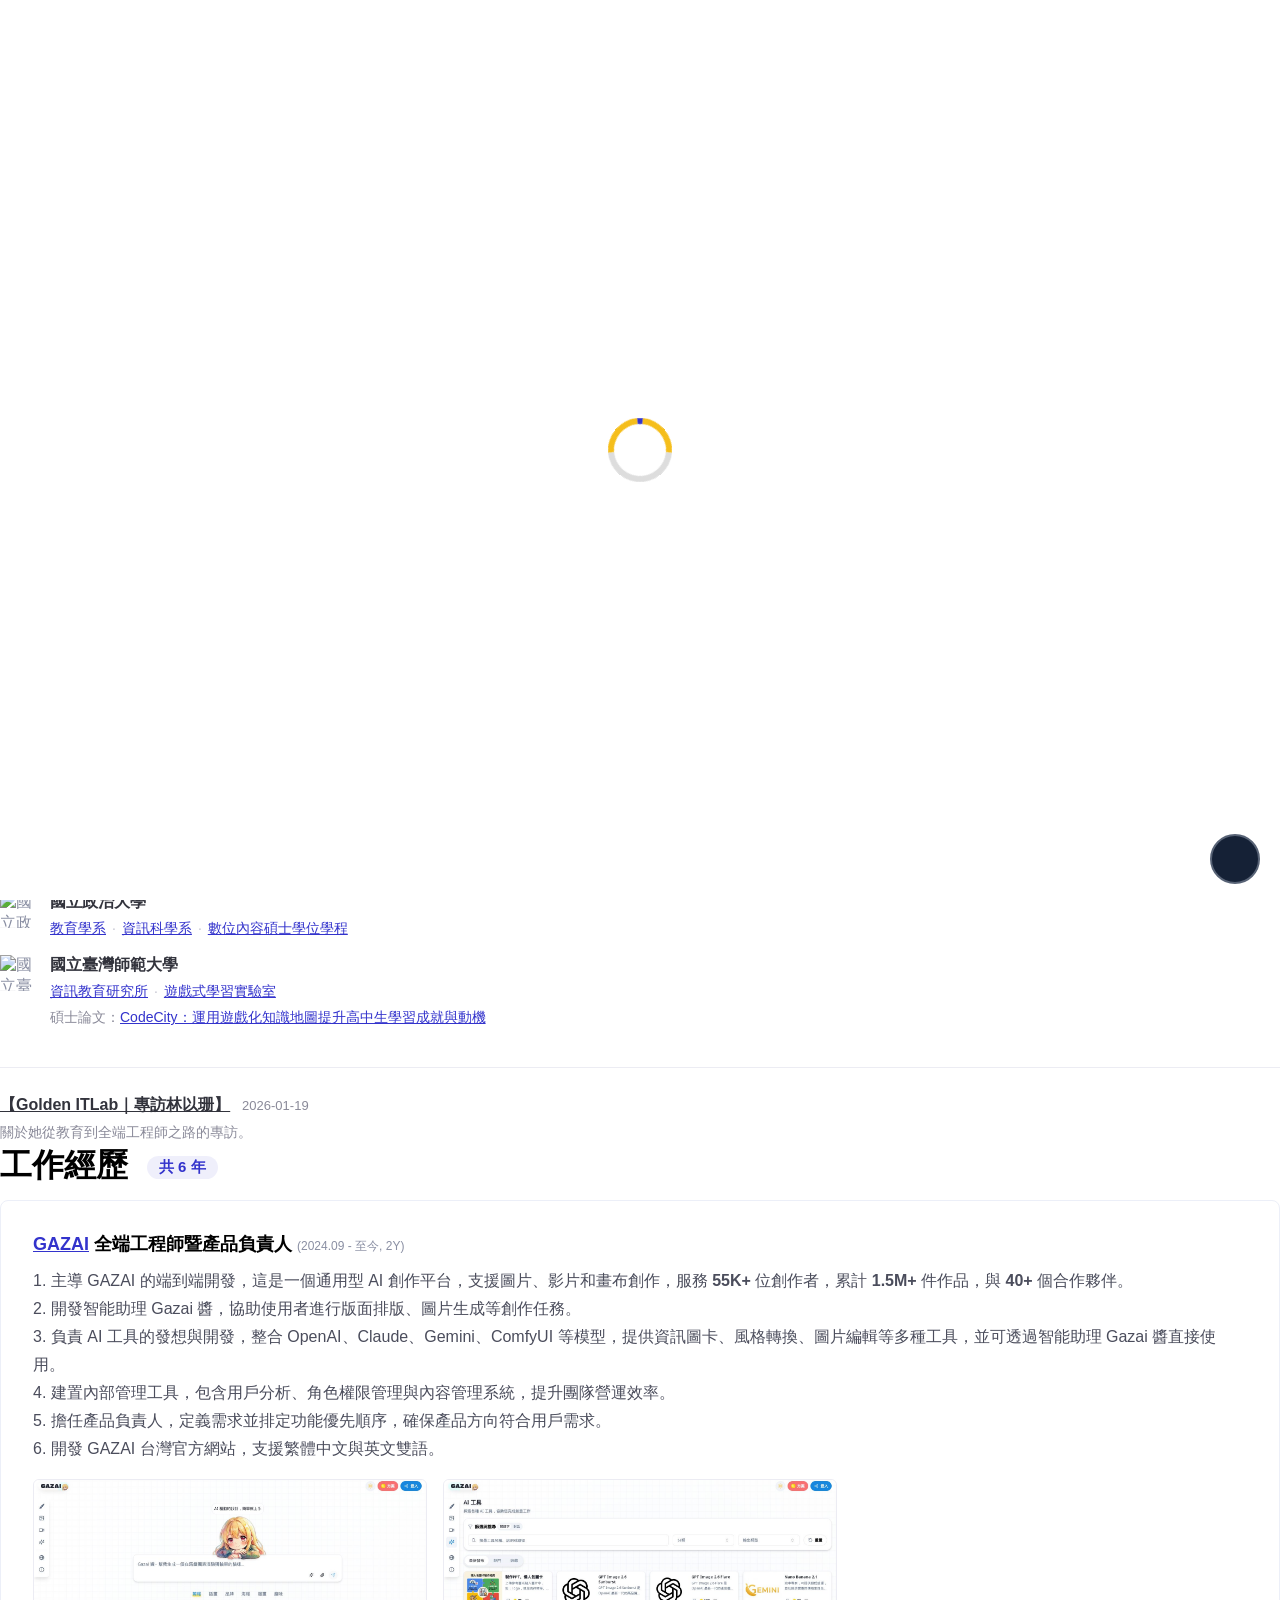
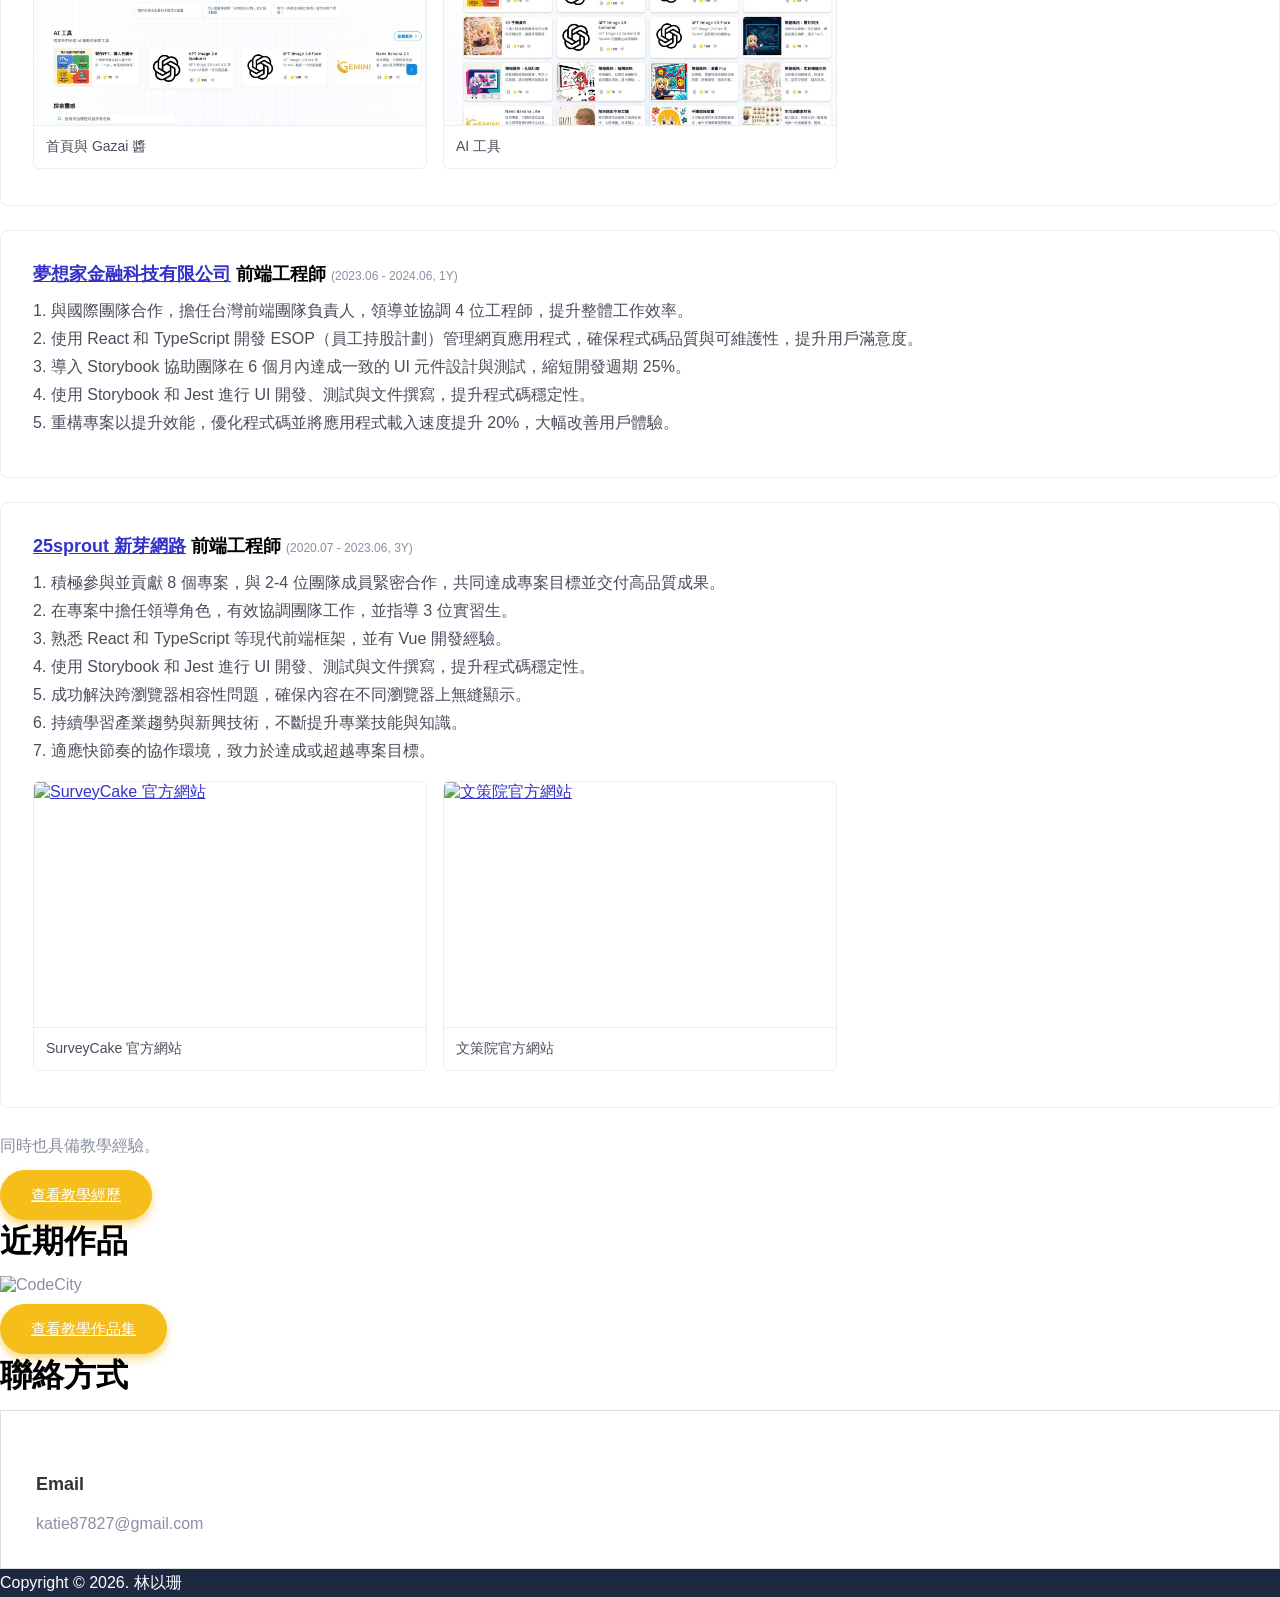
==== public/zh-TW/index.html @ 86b5aae1 "Round tenure to whole years and show total years next to Experience title Co-authored-by: katie5413 " ====
<!doctype html>
<html lang="zh-TW">

<head>
    <!--====== Required meta tags ======-->
    <meta charset="utf-8">
    <meta http-equiv="x-ua-compatible" content="ie=edge">
    <meta name="description" content="林以珊 (Katie) - GAZAI 全端工程師暨產品負責人。專精 React、TypeScript、UI/UX 設計。擁有教育背景，熱衷於開發創新的網頁應用程式與 AI 產品。">
    <meta name="viewport" content="width=device-width, initial-scale=1, shrink-to-fit=no">
    
    <!--====== Open Graph tags ======-->
    <meta property="og:title" content="林以珊 (Katie) - 全端工程師暨產品負責人">
    <meta property="og:description" content="GAZAI 全端工程師暨產品負責人。專精 React、TypeScript、UI/UX 設計，擁有教育背景。">
    <meta property="og:type" content="website">
    <meta property="og:url" content="https://katie5413.github.io/resume/public/zh-TW/index.html">
    
    <!-- Global site tag (gtag.js) - Google Analytics -->
    <script async src="https://www.googletagmanager.com/gtag/js?id=G-RQ35V8CF7W"></script>
    <script>
        window.dataLayer = window.dataLayer || [];
        function gtag(){dataLayer.push(arguments);}
        gtag('js', new Date());
        gtag('config', 'G-RQ35V8CF7W');
    </script>
    <meta name="google-site-verification" content="fb4DVTE33x3BLNY5GfaSGaCsjZuCq7lzW2gMs4B7l6s" />
    
    <!--====== Title ======-->
    <title>林以珊 - 全端工程師</title>

    <!--====== Favicon Icon ======-->
    <link rel="shortcut icon" href="../assets/images/favicon.svg" type="image/png">

    <!--====== CSS ======-->
    <link rel="stylesheet" href="../assets/css/bootstrap.min.css">
    <link rel="stylesheet" href="../assets/css/LineIcons.css">
    <link rel="stylesheet" href="../assets/css/magnific-popup.css">
    <link rel="stylesheet" href="../assets/css/default.css">
    <link rel="stylesheet" href="../assets/css/style.css">
</head>

<body>
    <!--====== PRELOADER ======-->
    <div class="preloader">
        <div class="loader_34">
            <div class="ytp-spinner">
                <div class="ytp-spinner-container">
                    <div class="ytp-spinner-rotator">
                        <div class="ytp-spinner-left">
                            <div class="ytp-spinner-circle"></div>
                        </div>
                        <div class="ytp-spinner-right">
                            <div class="ytp-spinner-circle"></div>
                        </div>
                    </div>
                </div>
            </div>
        </div>
    </div>

    <!--====== HEADER ======-->
    <header id="home" class="header-area">
        <div class="navigation fixed-top d-block">
            <div class="container">
                <div class="row">
                    <div class="col-lg-12">
                        <nav class="navbar navbar-expand-lg">
                            <a class="navbar-brand" href="index.html">
                                <img class="navbar-brand" src="../assets/images/logo.png" alt="Logo">
                            </a>
                            <button class="navbar-toggler" type="button" data-toggle="collapse" data-target="#navbarSupportedContent" aria-controls="navbarSupportedContent" aria-expanded="false" aria-label="切換導覽">
                                <span class="toggler-icon"></span>
                                <span class="toggler-icon"></span>
                                <span class="toggler-icon"></span>
                            </button>

                            <div class="collapse navbar-collapse" id="navbarSupportedContent">
                                <ul class="navbar-nav ml-auto">
                                    <li class="nav-item active">
                                        <a class="page-scroll" href="#home">首頁</a>
                                    </li>
                                    <li class="nav-item">
                                        <a class="page-scroll" href="#about">關於我</a>
                                    </li>
                                    <li class="nav-item">
                                        <a class="page-scroll" href="#experience">經歷</a>
                                    </li>
                                    <li class="nav-item">
                                        <a class="page-scroll" href="#work">作品集</a>
                                    </li>
                                    <li class="nav-item">
                                        <a href="teaching.html">教學</a>
                                    </li>
                                    <li class="nav-item">
                                        <a class="page-scroll" href="#contact">聯絡方式</a>
                                    </li>
                                    <li class="nav-item lang-switcher">
                                        <a class="lang-switch" href="../index.html" data-lang="en" title="Switch to English" aria-label="語言：中文。Switch to English"><i class="lni-world"></i>中文</a>
                                    </li>
                                </ul>
                            </div>
                        </nav>
                    </div>
                </div>
            </div>
        </div>

        <div id="parallax" class="header-content d-flex align-items-center animate-left">
            <div class="header-shape shape-one layer" data-depth="0.10">
                <img src="../assets/images/banner/shape/shape-1.png" alt="Shape">
            </div>
            <div class="header-shape shape-tow layer" data-depth="0.30">
                <img src="../assets/images/banner/shape/shape-2.png" alt="Shape">
            </div>
            <div class="header-shape shape-three layer" data-depth="0.40">
                <img src="../assets/images/banner/shape/shape-3.png" alt="Shape">
            </div>
            <div class="header-shape shape-fore layer" data-depth="0.60">
                <img src="../assets/images/banner/shape/shape-2.png" alt="Shape">
            </div>
            <div class="header-shape shape-five layer" data-depth="0.20">
                <img src="../assets/images/banner/shape/shape-1.png" alt="Shape">
            </div>
            <div class="header-shape shape-six layer" data-depth="0.15">
                <img src="../assets/images/banner/shape/shape-4.png" alt="Shape">
            </div>
            <div class="header-shape shape-seven layer" data-depth="0.50">
                <img src="../assets/images/banner/shape/shape-5.png" alt="Shape">
            </div>
            <div class="header-shape shape-eight layer" data-depth="0.40">
                <img src="../assets/images/banner/shape/shape-3.png" alt="Shape">
            </div>
            <div class="header-shape shape-nine layer" data-depth="0.20">
                <img src="../assets/images/banner/shape/shape-6.png" alt="Shape">
            </div>
            <div class="header-shape shape-ten layer" data-depth="0.30">
                <img src="../assets/images/banner/shape/shape-3.png" alt="Shape">
            </div>
            
            <div class="container">
                <div class="row align-items-center mt-80 mb-100">
                    <br>
                    <div class="col-lg-6 col-sm-12">
                        <div class="header-image circle">
                            <img class="circle" src="../assets/images/banner/13.jpg" alt="katie">
                        </div>
                    </div>
                    <div class="header-introduce col-xl-5 col-lg-6">
                        <div>
                            <h4 class="sub-title header-content-right">嗨，我是</h4>
                            <h1 class="title header-content-right">林以珊</h1>
                            <p class="header-content-right">熱愛 UI/UX 的全端工程師暨產品負責人！</p>
                            <br>
                            <ul class="clearfix header-contact">
                                <li>
                                    <div class="single-info d-flex align-items-center">
                                        <div class="info-icon">
                                            <i class="lni-envelope"></i>
                                        </div>
                                        <div class="info-text">
                                            <p><span>Email：</span> katie87827@gmail.com</p>
                                        </div>
                                    </div>
                                </li>
                                <li>
                                    <div class="single-info d-flex align-items-center">
                                        <div class="info-icon">
                                            <i class="lni-github"></i>
                                        </div>
                                        <div class="info-text">
                                            <p><span>Github：</span> <a target="_blank" href="https://github.com/katie5413">katie5413</a></p>
                                        </div>
                                    </div>
                                </li>
                            </ul>
                            <br>
                            <div class="header-btn">
                                <a class="page-scroll main-btn" href="#work">查看作品</a>
                                <a target="_blank" class="second-btn" href="../assets/resume.pdf">下載履歷</a>
                            </div>
                        </div>
                    </div>
                </div>
            </div>
        </div>
    </header>

    <!--====== ABOUT ======-->
    <section id="about" class="about-area pt-80 pb-60">
        <div class="container">
            <div class="row justify-content-center">
                <div class="col-lg-12">
                    <div class="section-title text-center mb-10">
                        <h2 class="title">關於我</h2>
                        <p>一位充滿熱情、自我驅動的全端工程師，自 2020 年起專注於 React、TypeScript 與現代網頁技術。熱衷於從零開始打造新應用程式與功能，包括 AI 驅動的產品。擁有教育、設計與資訊科學的背景，我是一個終身學習者，樂於幫助他人學習新技能，並能與來自不同背景的人有效合作。</p>
                    </div>
                </div>
            </div>
        </div>
        
        <div class="container">
            <div class="about-block education">
                <div class="row">
                    <div class="col-md-6">
                        <div class="education-item">
                            <img class="education-logo" src="../assets/images/NCCU.png" alt="國立政治大學">
                            <div>
                                <h5 class="education-school">國立政治大學</h5>
                                <p class="education-detail"><a target="_blank" href="https://edu.nccu.edu.tw/?locale=zh_tw">教育學系</a><span class="education-sep">·</span><a target="_blank" href="https://www.cs.nccu.edu.tw/web/index/index.jsp">資訊科學系</a><span class="education-sep">·</span><a target="_blank" href="http://dct.nccu.edu.tw/">數位內容碩士學位學程</a></p>
                            </div>
                        </div>
                    </div>
                    <div class="col-md-6">
                        <div class="education-item">
                            <img class="education-logo" src="../assets/images/NTNU.png" alt="國立臺灣師範大學">
                            <div>
                                <h5 class="education-school">國立臺灣師範大學</h5>
                                <p class="education-detail"><a target="_blank" href="https://www.ice.ntnu.edu.tw/">資訊教育研究所</a><span class="education-sep">·</span><a target="_blank" href="https://zhchenacademic.wixsite.com/gbllab">遊戲式學習實驗室</a></p>
                                <p class="education-thesis">碩士論文：<a target="_blank" href="http://doi.org/10.6345/NTNU202301324">CodeCity：運用遊戲化知識地圖提升高中生學習成就與動機</a></p>
                            </div>
                        </div>
                    </div>
                </div>
            </div>
            <div class="about-block">
                <div class="featured-entry">
                    <a class="featured-link" href="https://itlab.nccu.edu.tw/PageDoc/Detail?fid=11503&id=38500" target="_blank" rel="noopener">【Golden ITLab｜專訪林以珊】</a>
                    <span class="featured-date">2026-01-19</span>
                    <p class="featured-description">關於她從教育到全端工程師之路的專訪。</p>
                </div>
            </div>
        </div>
    </section>

    <!--====== EXPERIENCE ======-->
    <section id="experience" class="experiene-area gray-bg pt-70 pb-100">
        <div class="container">
            <div class="row justify-content-center">
                <div class="col-lg-12">
                    <div class="section-title text-left pb-30">
                        <h2 class="title">工作經歷 <span class="experience-total">共 <span class="experience-total-years">6</span> 年</span></h2>
                    </div>
                </div>
            </div>
            
            <div class="row">
                <div class="col-lg-12">
                    <div class="single-experience job-card">
                        <ul>
                            <li>
                                <b class="job-title black">
                                    <a href="https://gazai.tw" target="_blank" rel="noopener">GAZAI</a> 全端工程師暨產品負責人 <span class="job-period">(2024.09 - 至今, <span class="job-duration" data-start="2024.09">2Y</span>)</span>
                                </b>
                                <ul class="job-detail">
                                    <li>1. 主導 GAZAI 的端到端開發，這是一個通用型 AI 創作平台，支援圖片、影片和畫布創作，服務 <span class="gazai-stat-creators">55K+</span> 位創作者，累計 <span class="gazai-stat-works">1.5M+</span> 件作品，與 <span class="gazai-stat-partners">40+</span> 個合作夥伴。</li>
                                    <li>2. 開發智能助理 Gazai 醬，協助使用者進行版面排版、圖片生成等創作任務。</li>
                                    <li>3. 負責 AI 工具的發想與開發，整合 OpenAI、Claude、Gemini、ComfyUI 等模型，提供資訊圖卡、風格轉換、圖片編輯等多種工具，並可透過智能助理 Gazai 醬直接使用。</li>
                                    <li>4. 建置內部管理工具，包含用戶分析、角色權限管理與內容管理系統，提升團隊營運效率。</li>
                                    <li>5. 擔任產品負責人，定義需求並排定功能優先順序，確保產品方向符合用戶需求。</li>
                                    <li>6. 開發 GAZAI 台灣官方網站，支援繁體中文與英文雙語。</li>
                                </ul>
                                <div class="job-gallery">
                                    <div class="job-shot">
                                        <a class="job-shot-image" href="../assets/images/work/gazai-home-zh.jpg" title="首頁與 Gazai 醬"><img src="../assets/images/work/gazai-home-zh.jpg" alt="首頁與 Gazai 醬" loading="lazy"></a>
                                        <div class="job-shot-caption">
                                            <span>首頁與 Gazai 醬</span>
                                            <a class="job-shot-link" href="https://gazai.ai/zh-TW" target="_blank" rel="noopener" title="前往網站" aria-label="前往網站：首頁與 Gazai 醬"><i class="lni-arrow-top-right"></i></a>
                                        </div>
                                    </div>
                                    <div class="job-shot">
                                        <a class="job-shot-image" href="../assets/images/work/gazai-ai-tools-zh.jpg" title="AI 工具"><img src="../assets/images/work/gazai-ai-tools-zh.jpg" alt="AI 工具" loading="lazy"></a>
                                        <div class="job-shot-caption">
                                            <span>AI 工具</span>
                                            <a class="job-shot-link" href="https://gazai.ai/zh-TW/ai-tools" target="_blank" rel="noopener" title="前往網站" aria-label="前往網站：AI 工具"><i class="lni-arrow-top-right"></i></a>
                                        </div>
                                    </div>
                                </div>
                            </li>
                        </ul>
                    </div>
                </div>
                <div class="col-lg-12">
                    <div class="single-experience job-card">
                        <ul>
                            <li>
                                <b class="job-title black">
                                    <a href="http://www.dreamerfintech.com/" target="_blank">夢想家金融科技有限公司</a> 前端工程師 <span class="job-period">(2023.06 - 2024.06, <span class="job-duration" data-start="2023.06" data-end="2024.06">1Y</span>)</span>
                                </b>
                                <ul class="job-detail">
                                    <li>1. 與國際團隊合作，擔任台灣前端團隊負責人，領導並協調 4 位工程師，提升整體工作效率。</li>
                                    <li>2. 使用 React 和 TypeScript 開發 ESOP（員工持股計劃）管理網頁應用程式，確保程式碼品質與可維護性，提升用戶滿意度。</li>
                                    <li>3. 導入 Storybook 協助團隊在 6 個月內達成一致的 UI 元件設計與測試，縮短開發週期 25%。</li>
                                    <li>4. 使用 Storybook 和 Jest 進行 UI 開發、測試與文件撰寫，提升程式碼穩定性。</li>
                                    <li>5. 重構專案以提升效能，優化程式碼並將應用程式載入速度提升 20%，大幅改善用戶體驗。</li>
                                </ul>
                            </li>
                        </ul>
                    </div>
                </div>
                <div class="col-lg-12">
                    <div class="single-experience job-card">
                        <ul>
                            <li>
                                <b class="job-title black">
                                    <a href="https://www.25sprout.com/" target="_blank">25sprout 新芽網路</a> 前端工程師 <span class="job-period">(2020.07 - 2023.06, <span class="job-duration" data-start="2020.07" data-end="2023.06">3Y</span>)</span>
                                </b>
                                <ul class="job-detail">
                                    <li>1. 積極參與並貢獻 8 個專案，與 2-4 位團隊成員緊密合作，共同達成專案目標並交付高品質成果。</li>
                                    <li>2. 在專案中擔任領導角色，有效協調團隊工作，並指導 3 位實習生。</li>
                                    <li>3. 熟悉 React 和 TypeScript 等現代前端框架，並有 Vue 開發經驗。</li>
                                    <li>4. 使用 Storybook 和 Jest 進行 UI 開發、測試與文件撰寫，提升程式碼穩定性。</li>
                                    <li>5. 成功解決跨瀏覽器相容性問題，確保內容在不同瀏覽器上無縫顯示。</li>
                                    <li>6. 持續學習產業趨勢與新興技術，不斷提升專業技能與知識。</li>
                                    <li>7. 適應快節奏的協作環境，致力於達成或超越專案目標。</li>
                                </ul>
                                <div class="job-gallery">
                                    <div class="job-shot">
                                        <a class="job-shot-image" href="../assets/images/work/surveycake_website.png" title="SurveyCake 官方網站"><img src="../assets/images/work/surveycake_website.png" alt="SurveyCake 官方網站" loading="lazy"></a>
                                        <div class="job-shot-caption">
                                            <span>SurveyCake 官方網站</span>
                                            <a class="job-shot-link" href="https://www.surveycake.com/" target="_blank" rel="noopener" title="前往網站" aria-label="前往網站：SurveyCake 官方網站"><i class="lni-arrow-top-right"></i></a>
                                        </div>
                                    </div>
                                    <div class="job-shot">
                                        <a class="job-shot-image" href="../assets/images/work/gacc.png" title="文策院官方網站"><img src="../assets/images/work/gacc.png" alt="文策院官方網站" loading="lazy"></a>
                                        <div class="job-shot-caption">
                                            <span>文策院官方網站</span>
                                            <a class="job-shot-link" href="https://www.gacc.org.tw/" target="_blank" rel="noopener" title="前往網站" aria-label="前往網站：文策院官方網站"><i class="lni-arrow-top-right"></i></a>
                                        </div>
                                    </div>
                                </div>
                            </li>
                        </ul>
                    </div>
                </div>
            </div>
            
            <div class="row justify-content-center mt-30">
                <div class="col-lg-12 text-center">
                    <p class="mb-20">同時也具備教學經驗。</p>
                    <a href="teaching.html" class="third-btn">查看教學經歷</a>
                </div>
            </div>
        </div>
    </section>

    <!--====== WORK ======-->
    <section id="work" class="work-area pt-70 pb-100">
        <div class="container">
            <div class="row">
                <div class="col-lg-8">
                    <div class="section-title">
                        <h2 class="title">近期作品</h2>
                    </div>
                </div>
            </div>

            <div class="row">
                <div class="col-lg-6 col-md-6 col-sm-6 web-work">
                    <div id="codecity" class="single-work text-center mb-10">
                        <div class="work-image">
                            <img src="../assets/images/work/codecity.png" alt="CodeCity">
                        </div>
                        <div class="work-overlay w">
                            <div class="work-content">
                                <h3 class="work-title">CodeCity</h3>
                                <ul>
                                    <p>為高中生設計的學習管理系統，學習 AI 與資訊安全。</p>
                                    <li>
                                        <a class="image-popup" href="../assets/images/work/codecity.png">
                                            <i class="lni-zoom-in"></i>
                                        </a>
                                    </li>
                                    <li>
                                        <a target="_blank" href="https://github.com/katie5413/codeCity2.0">
                                            <i class="lni-link"></i>
                                        </a>
                                    </li>
                                </ul>
                            </div>
                        </div>
                    </div>
                </div>
                
            </div>
            
            <div class="row justify-content-center mt-30">
                <div class="col-lg-12 text-center">
                    <a href="teaching.html#work" class="third-btn">查看教學作品集</a>
                </div>
            </div>
        </div>
    </section>

    <!--====== CONTACT ======-->
    <section id="contact" class="contact-area gray-bg pt-90 pb-90">
        <div class="container">
            <div class="row justify-content-center">
                <div class="col-lg-8">
                    <div class="section-title text-center pb-25">
                        <h2 class="title">聯絡方式</h2>
                    </div>
                </div>
            </div>
            <div class="row justify-content-center">
                <div class="col-lg-6 col-md-8 col-sm-10">
                    <div class="contact-box text-center mt-30">
                        <div class="contact-icon">
                            <i class="lni-envelope"></i>
                        </div>
                        <div class="contact-content">
                            <h6 class="contact-title">Email</h6>
                            <p>katie87827@gmail.com</p>
                        </div>
                    </div>
                </div>
            </div>
        </div>
    </section>

    <!--====== FOOTER ======-->
    <footer id="footer" class="footer-area">
        <div class="footer-copyright pt-10 pb-20">
            <div class="container">
                <div class="row">
                    <div class="col-lg-12">
                        <div class="copyright-text text-center pt-20">
                            <p>Copyright © <span id="copyright"></span>. 林以珊</p>
                        </div>
                        <script>document.getElementById('copyright').textContent = new Date().getFullYear();</script>
                    </div>
                </div>
            </div>
        </div>
    </footer>

    <a href="#" class="back-to-top">
        <i class="lni-chevron-up"></i>
    </a>

    <!--====== Scripts ======-->
    <script src="../assets/js/vendor/modernizr-3.6.0.min.js"></script>
    <script src="../assets/js/vendor/jquery-1.12.4.min.js"></script>
    <script src="../assets/js/bootstrap.min.js"></script>
    <script src="../assets/js/popper.min.js"></script>
    <script src="../assets/js/jquery.magnific-popup.min.js"></script>
    <script src="../assets/js/parallax.min.js"></script>
    <script src="../assets/js/waypoints.min.js"></script>
    <script src="../assets/js/jquery.counterup.min.js"></script>
    <script src="../assets/js/jquery.appear.min.js"></script>
    <script src="../assets/js/scrolling-nav.js"></script>
    <script src="../assets/js/jquery.easing.min.js"></script>
    <script src="../assets/js/main.js"></script>
    <script src="../assets/js/gazai-stats.js"></script>
    <script src="../assets/js/i18n.js"></script>
</body>

</html>
---- public/assets/css/style.css ----
/*-----------------------------------------------------------------------------------
    CSS INDEX
    ===================

    1.COMMON
	  2.HEADER
    3.ABOUT
    4.EXPERIENCES
    5.CALL TO ACTION
    6.WORK
    7.HASHTAG
    8.CONTACT
    9.FOOTER
    10.PAGE BANNER
-----------------------------------------------------------------------------------*/

/*===========================
    1. COMMON css 
===========================*/

@import url("http://fonts.googleapis.com/earlyaccess/cwtexhei.css");
body {
    font-family: "cwTeXYen", sans-serif;
    font-weight: normal;
    font-style: normal;
    color: #8a8fa3;
}

* {
    margin: 0;
    padding: 0;
    -webkit-box-sizing: border-box;
    -moz-box-sizing: border-box;
    box-sizing: border-box;
}

img {
    max-width: 100%;
}

a {
    color: #3333cc;
}

a:focus,
input:focus,
textarea:focus,
button:focus {
    text-decoration: none;
    outline: none;
}

a:focus,
a:hover {
    text-decoration: none;
}

i,
span,
a {
    display: inline-block;
}

h1,
h2,
h3,
h4,
h5,
h6 {
    font-family: "Poppins", sans-serif;
    font-weight: 600;
    color: #32333c;
    margin: 0px;
}

h1 {
    font-size: 60px;
}

h2 {
    font-size: 36px;
}

h3 {
    font-size: 28px;
}

h4 {
    font-size: 22px;
}

h5 {
    font-size: 18px;
}

h6 {
    font-size: 16px;
}

ul,
ol {
    margin: 0px;
    padding: 0px;
    list-style-type: none;
}

p {
    font-size: 16px;
    font-weight: 400;
    line-height: 28px;
    color: #8a8fa3;
    margin: 0px;
}

.w {
    color: #3333cc;
}

.black {
    color: #000;
}

.t {
    color: #f5be1b;
}

.d {
    color: #ea327d;
}

@media (max-width: 767px) {
    p {
        font-size: 15px;
    }
}

.bg_cover {
    background-position: center center;
    background-size: cover;
    background-repeat: no-repeat;
    width: 100%;
    height: 100%;
}

/*===== All Button Style =====*/

.main-btn {
    display: inline-block;
    font-weight: 500;
    text-align: center;
    white-space: nowrap;
    vertical-align: middle;
    -webkit-user-select: none;
    -moz-user-select: none;
    -ms-user-select: none;
    user-select: none;
    border: 1px solid #3333cc;
    padding: 0 30px;
    font-size: 15px;
    line-height: 48px;
    border-radius: 50px;
    color: #fff;
    cursor: pointer;
    z-index: 5;
    -webkit-transition: all 0.3s ease-out 0s;
    -moz-transition: all 0.3s ease-out 0s;
    -ms-transition: all 0.3s ease-out 0s;
    -o-transition: all 0.3s ease-out 0s;
    transition: all 0.3s ease-out 0s;
    -webkit-box-shadow: 0px 5px 8px 0px rgba(118, 78, 249, 0.55);
    -moz-box-shadow: 0px 5px 8px 0px rgba(118, 78, 249, 0.55);
    box-shadow: 0px 5px 8px 0px rgba(118, 78, 249, 0.55);
    background-color: #3333cc;
    text-transform: uppercase;
}

.main-btn:hover {
    background-color: #fff;
    color: #3333cc;
    border-color: #3333cc;
}

.main-btn.main-btn-2 {
    background-color: transparent;
    color: #fff;
    border-color: #fff;
    -webkit-box-shadow: none;
    -moz-box-shadow: none;
    box-shadow: none;
}

.main-btn.main-btn-2:hover {
    background-color: #3333cc;
    color: #fff;
    border-color: #3333cc;
}

.second-btn {
    font-weight: 500;
    text-align: center;
    white-space: nowrap;
    vertical-align: middle;
    -webkit-user-select: none;
    -moz-user-select: none;
    -ms-user-select: none;
    user-select: none;
    border: 1px solid #ea327d;
    padding: 0 30px;
    font-size: 15px;
    line-height: 48px;
    border-radius: 50px;
    color: #fff;
    cursor: pointer;
    z-index: 5;
    -webkit-transition: all 0.3s ease-out 0s;
    -moz-transition: all 0.3s ease-out 0s;
    -ms-transition: all 0.3s ease-out 0s;
    -o-transition: all 0.3s ease-out 0s;
    transition: all 0.3s ease-out 0s;
    -webkit-box-shadow: 0px 5px 8px 0px rgba(234, 50, 125, 0.55);
    -moz-box-shadow: 0px 5px 8px 0px rgba(234, 50, 125, 0.55);
    box-shadow: 0px 5px 8px 0px rgba(234, 50, 125, 0.55);
    background-color: #ea327d;
    text-transform: uppercase;
}

.second-btn:hover {
    background-color: #fff;
    color: #ea327d;
    border-color: #ea327d;
}

.third-btn {
    margin-top: 10px;
    margin-right: 10px;
    font-weight: 500;
    text-align: center;
    white-space: nowrap;
    vertical-align: middle;
    -webkit-user-select: none;
    -moz-user-select: none;
    -ms-user-select: none;
    user-select: none;
    border: 1px solid #f5be1b;
    padding: 0 30px;
    font-size: 15px;
    line-height: 48px;
    border-radius: 50px;
    color: #fff;
    cursor: pointer;
    z-index: 5;
    -webkit-transition: all 0.3s ease-out 0s;
    -moz-transition: all 0.3s ease-out 0s;
    -ms-transition: all 0.3s ease-out 0s;
    -o-transition: all 0.3s ease-out 0s;
    transition: all 0.3s ease-out 0s;
    -webkit-box-shadow: 0px 5px 8px 0px rgba(245, 190, 27, 0.55);
    -moz-box-shadow: 0px 5px 8px 0px rgba(245, 190, 27, 0.55);
    box-shadow: 0px 5px 8px 0px rgba(245, 190, 27, 0.55);
    background-color: #f5be1b;
    text-transform: uppercase;
}

.third-btn:hover {
    background-color: #fff;
    color: #f5be1b;
    border-color: #f5be1b;
}

.btn {
    margin-top: 10px;
    margin-right: 10px;
    font-weight: 500;
    text-align: center;
    white-space: nowrap;
    vertical-align: middle;
    -webkit-user-select: none;
    -moz-user-select: none;
    -ms-user-select: none;
    user-select: none;
    border: 1px solid #f0f0f0;
    padding: 0 10px;
    font-size: 15px;
    line-height: 48px;
    border-radius: 50px;
    color: #fff;
    cursor: pointer;
    z-index: 5;
    -webkit-transition: all 0.3s ease-out 0s;
    -moz-transition: all 0.3s ease-out 0s;
    -ms-transition: all 0.3s ease-out 0s;
    -o-transition: all 0.3s ease-out 0s;
    transition: all 0.3s ease-out 0s;
    -webkit-box-shadow: 0px 5px 8px 0px rgba(80, 78, 72, 0.55);
    -moz-box-shadow: 0px 5px 8px 0px rgba(80, 78, 72, 0.55);
    box-shadow: 0px 5px 8px 0px rgba(80, 78, 72, 0.55);
    background-color: #f0f0f0;
    text-transform: uppercase;
}

.btn:hover {
    background-color: #d0d0d0;
    color: gray;
    border-color: #d0d0d0;
}

/*===== All Section Title Style =====*/

.section-title .title {
    font-weight: 700;
    font-size: 32px;
    color: #000;
    padding-bottom: 12px;
}

@media (max-width: 767px) {
    .section-title .title {
        font-size: 26px;
    }
}

/*===== All Preloader Style =====*/

.preloader {
    /* Body Overlay */
    position: fixed;
    top: 0;
    left: 0;
    display: table;
    height: 100%;
    width: 100%;
    /* Change Background Color */
    background: #fff;
    z-index: 99999;
}

.preloader .loader_34 {
    display: table-cell;
    vertical-align: middle;
    text-align: center;
}

.preloader .loader_34 .ytp-spinner {
    position: absolute;
    left: 50%;
    top: 50%;
    width: 64px;
    margin-left: -32px;
    z-index: 18;
    pointer-events: none;
}

.preloader .loader_34 .ytp-spinner .ytp-spinner-container {
    pointer-events: none;
    position: absolute;
    width: 100%;
    padding-bottom: 100%;
    top: 50%;
    left: 50%;
    margin-top: -50%;
    margin-left: -50%;
    -webkit-animation: ytp-spinner-linspin 1568.23529647ms linear infinite;
    -moz-animation: ytp-spinner-linspin 1568.23529647ms linear infinite;
    -o-animation: ytp-spinner-linspin 1568.23529647ms linear infinite;
    animation: ytp-spinner-linspin 1568.23529647ms linear infinite;
}

.preloader .loader_34 .ytp-spinner .ytp-spinner-container .ytp-spinner-rotator {
    position: absolute;
    width: 100%;
    height: 100%;
    -webkit-animation: ytp-spinner-easespin 5332ms cubic-bezier(0.4, 0, 0.2, 1)
        infinite both;
    -moz-animation: ytp-spinner-easespin 5332ms cubic-bezier(0.4, 0, 0.2, 1)
        infinite both;
    -o-animation: ytp-spinner-easespin 5332ms cubic-bezier(0.4, 0, 0.2, 1)
        infinite both;
    animation: ytp-spinner-easespin 5332ms cubic-bezier(0.4, 0, 0.2, 1) infinite
        both;
}

.preloader
    .loader_34
    .ytp-spinner
    .ytp-spinner-container
    .ytp-spinner-rotator
    .ytp-spinner-left {
    position: absolute;
    top: 0;
    left: 0;
    bottom: 0;
    overflow: hidden;
    right: 50%;
}

.preloader
    .loader_34
    .ytp-spinner
    .ytp-spinner-container
    .ytp-spinner-rotator
    .ytp-spinner-right {
    position: absolute;
    top: 0;
    right: 0;
    bottom: 0;
    overflow: hidden;
    left: 50%;
}

.preloader .loader_34 .ytp-spinner-circle {
    box-sizing: border-box;
    position: absolute;
    width: 200%;
    height: 100%;
    border-style: solid;
    /* Spinner Color */
    border-color: #ea327d #3333cc #f5be1b;
    border-radius: 50%;
    border-width: 6px;
}

.preloader .loader_34 .ytp-spinner-left .ytp-spinner-circle {
    left: 0;
    right: -100%;
    border-right-color: #ddd;
    -webkit-animation: ytp-spinner-left-spin 1333ms cubic-bezier(0.4, 0, 0.2, 1)
        infinite both;
    -moz-animation: ytp-spinner-left-spin 1333ms cubic-bezier(0.4, 0, 0.2, 1)
        infinite both;
    -o-animation: ytp-spinner-left-spin 1333ms cubic-bezier(0.4, 0, 0.2, 1)
        infinite both;
    animation: ytp-spinner-left-spin 1333ms cubic-bezier(0.4, 0, 0.2, 1)
        infinite both;
}

.preloader .loader_34 .ytp-spinner-right .ytp-spinner-circle {
    left: -100%;
    right: 0;
    border-left-color: #ddd;
    -webkit-animation: ytp-right-spin 1333ms cubic-bezier(0.4, 0, 0.2, 1)
        infinite both;
    -moz-animation: ytp-right-spin 1333ms cubic-bezier(0.4, 0, 0.2, 1) infinite
        both;
    -o-animation: ytp-right-spin 1333ms cubic-bezier(0.4, 0, 0.2, 1) infinite
        both;
    animation: ytp-right-spin 1333ms cubic-bezier(0.4, 0, 0.2, 1) infinite both;
}

/* Preloader Animations */

@-webkit-keyframes ytp-spinner-linspin {
    to {
        -webkit-transform: rotate(360deg);
        -moz-transform: rotate(360deg);
        -ms-transform: rotate(360deg);
        -o-transform: rotate(360deg);
        transform: rotate(360deg);
    }
}

@keyframes ytp-spinner-linspin {
    to {
        -webkit-transform: rotate(360deg);
        -moz-transform: rotate(360deg);
        -ms-transform: rotate(360deg);
        -o-transform: rotate(360deg);
        transform: rotate(360deg);
    }
}

@-webkit-keyframes ytp-spinner-easespin {
    12.5% {
        -webkit-transform: rotate(135deg);
        -moz-transform: rotate(135deg);
        -ms-transform: rotate(135deg);
        -o-transform: rotate(135deg);
        transform: rotate(135deg);
    }
    25% {
        -webkit-transform: rotate(270deg);
        -moz-transform: rotate(270deg);
        -ms-transform: rotate(270deg);
        -o-transform: rotate(270deg);
        transform: rotate(270deg);
    }
    37.5% {
        -webkit-transform: rotate(405deg);
        -moz-transform: rotate(405deg);
        -ms-transform: rotate(405deg);
        -o-transform: rotate(405deg);
        transform: rotate(405deg);
    }
    50% {
        -webkit-transform: rotate(540deg);
        -moz-transform: rotate(540deg);
        -ms-transform: rotate(540deg);
        -o-transform: rotate(540deg);
        transform: rotate(540deg);
    }
    62.5% {
        -webkit-transform: rotate(675deg);
        -moz-transform: rotate(675deg);
        -ms-transform: rotate(675deg);
        -o-transform: rotate(675deg);
        transform: rotate(675deg);
    }
    75% {
        -webkit-transform: rotate(810deg);
        -moz-transform: rotate(810deg);
        -ms-transform: rotate(810deg);
        -o-transform: rotate(810deg);
        transform: rotate(810deg);
    }
    87.5% {
        -webkit-transform: rotate(945deg);
        -moz-transform: rotate(945deg);
        -ms-transform: rotate(945deg);
        -o-transform: rotate(945deg);
        transform: rotate(945deg);
    }
    to {
        -webkit-transform: rotate(1080deg);
        -moz-transform: rotate(1080deg);
        -ms-transform: rotate(1080deg);
        -o-transform: rotate(1080deg);
        transform: rotate(1080deg);
    }
}

@keyframes ytp-spinner-easespin {
    12.5% {
        -webkit-transform: rotate(135deg);
        -moz-transform: rotate(135deg);
        -ms-transform: rotate(135deg);
        -o-transform: rotate(135deg);
        transform: rotate(135deg);
    }
    25% {
        -webkit-transform: rotate(270deg);
        -moz-transform: rotate(270deg);
        -ms-transform: rotate(270deg);
        -o-transform: rotate(270deg);
        transform: rotate(270deg);
    }
    37.5% {
        -webkit-transform: rotate(405deg);
        -moz-transform: rotate(405deg);
        -ms-transform: rotate(405deg);
        -o-transform: rotate(405deg);
        transform: rotate(405deg);
    }
    50% {
        -webkit-transform: rotate(540deg);
        -moz-transform: rotate(540deg);
        -ms-transform: rotate(540deg);
        -o-transform: rotate(540deg);
        transform: rotate(540deg);
    }
    62.5% {
        -webkit-transform: rotate(675deg);
        -moz-transform: rotate(675deg);
        -ms-transform: rotate(675deg);
        -o-transform: rotate(675deg);
        transform: rotate(675deg);
    }
    75% {
        -webkit-transform: rotate(810deg);
        -moz-transform: rotate(810deg);
        -ms-transform: rotate(810deg);
        -o-transform: rotate(810deg);
        transform: rotate(810deg);
    }
    87.5% {
        -webkit-transform: rotate(945deg);
        -moz-transform: rotate(945deg);
        -ms-transform: rotate(945deg);
        -o-transform: rotate(945deg);
        transform: rotate(945deg);
    }
    to {
        -webkit-transform: rotate(1080deg);
        -moz-transform: rotate(1080deg);
        -ms-transform: rotate(1080deg);
        -o-transform: rotate(1080deg);
        transform: rotate(1080deg);
    }
}

@-webkit-keyframes ytp-spinner-left-spin {
    0% {
        -webkit-transform: rotate(130deg);
        -moz-transform: rotate(130deg);
        -ms-transform: rotate(130deg);
        -o-transform: rotate(130deg);
        transform: rotate(130deg);
    }
    50% {
        -webkit-transform: rotate(-5deg);
        -moz-transform: rotate(-5deg);
        -ms-transform: rotate(-5deg);
        -o-transform: rotate(-5deg);
        transform: rotate(-5deg);
    }
    to {
        -webkit-transform: rotate(130deg);
        -moz-transform: rotate(130deg);
        -ms-transform: rotate(130deg);
        -o-transform: rotate(130deg);
        transform: rotate(130deg);
    }
}

@keyframes ytp-spinner-left-spin {
    0% {
        -webkit-transform: rotate(130deg);
        -moz-transform: rotate(130deg);
        -ms-transform: rotate(130deg);
        -o-transform: rotate(130deg);
        transform: rotate(130deg);
    }
    50% {
        -webkit-transform: rotate(-5deg);
        -moz-transform: rotate(-5deg);
        -ms-transform: rotate(-5deg);
        -o-transform: rotate(-5deg);
        transform: rotate(-5deg);
    }
    to {
        -webkit-transform: rotate(130deg);
        -moz-transform: rotate(130deg);
        -ms-transform: rotate(130deg);
        -o-transform: rotate(130deg);
        transform: rotate(130deg);
    }
}

@-webkit-keyframes ytp-right-spin {
    0% {
        -webkit-transform: rotate(-130deg);
        -moz-transform: rotate(-130deg);
        -ms-transform: rotate(-130deg);
        -o-transform: rotate(-130deg);
        transform: rotate(-130deg);
    }
    50% {
        -webkit-transform: rotate(5deg);
        -moz-transform: rotate(5deg);
        -ms-transform: rotate(5deg);
        -o-transform: rotate(5deg);
        transform: rotate(5deg);
    }
    to {
        -webkit-transform: rotate(-130deg);
        -moz-transform: rotate(-130deg);
        -ms-transform: rotate(-130deg);
        -o-transform: rotate(-130deg);
        transform: rotate(-130deg);
    }
}

@keyframes ytp-right-spin {
    0% {
        -webkit-transform: rotate(-130deg);
        -moz-transform: rotate(-130deg);
        -ms-transform: rotate(-130deg);
        -o-transform: rotate(-130deg);
        transform: rotate(-130deg);
    }
    50% {
        -webkit-transform: rotate(5deg);
        -moz-transform: rotate(5deg);
        -ms-transform: rotate(5deg);
        -o-transform: rotate(5deg);
        transform: rotate(5deg);
    }
    to {
        -webkit-transform: rotate(-130deg);
        -moz-transform: rotate(-130deg);
        -ms-transform: rotate(-130deg);
        -o-transform: rotate(-130deg);
        transform: rotate(-130deg);
    }
}

/*===========================
    2.HEADER css 
===========================*/

.navigation {
    -webkit-box-shadow: 0px 0px 29px 0px rgba(134, 134, 134, 0.25);
    -moz-box-shadow: 0px 0px 29px 0px rgba(134, 134, 134, 0.25);
    box-shadow: 0px 0px 29px 0px rgba(134, 134, 134, 0.25);
    padding: 20px 0;
    background-color: #fff;
    -webkit-transition: all 0.3s ease-out 0s;
    -moz-transition: all 0.3s ease-out 0s;
    -ms-transition: all 0.3s ease-out 0s;
    -o-transition: all 0.3s ease-out 0s;
    transition: all 0.3s ease-out 0s;
}

.navigation.sticky {
    padding: 5px 0;
    -webkit-transition: all 0.3s ease-out 0s;
    -moz-transition: all 0.3s ease-out 0s;
    -ms-transition: all 0.3s ease-out 0s;
    -o-transition: all 0.3s ease-out 0s;
    transition: all 0.3s ease-out 0s;
}

.navigation .navbar {
    padding: 0;
    position: relative;
}

.navigation .navbar .navbar-brand {
    padding-top: 0;
    padding-bottom: 5px;
}

.navigation .navbar .navbar-toggler {
    padding: 2px 6px;
}

.navigation .navbar .navbar-toggler .toggler-icon {
    width: 30px;
    height: 2px;
    background-color: #32333c;
    margin: 5px 0;
    display: block;
    position: relative;
    -webkit-transition: all 0.3s ease-out 0s;
    -moz-transition: all 0.3s ease-out 0s;
    -ms-transition: all 0.3s ease-out 0s;
    -o-transition: all 0.3s ease-out 0s;
    transition: all 0.3s ease-out 0s;
}

.navigation .navbar .navbar-toggler.active .toggler-icon:nth-of-type(1) {
    -webkit-transform: rotate(45deg);
    -moz-transform: rotate(45deg);
    -ms-transform: rotate(45deg);
    -o-transform: rotate(45deg);
    transform: rotate(45deg);
    top: 7px;
}

.navigation .navbar .navbar-toggler.active .toggler-icon:nth-of-type(2) {
    opacity: 0;
}

.navigation .navbar .navbar-toggler.active .toggler-icon:nth-of-type(3) {
    -webkit-transform: rotate(135deg);
    -moz-transform: rotate(135deg);
    -ms-transform: rotate(135deg);
    -o-transform: rotate(135deg);
    transform: rotate(135deg);
    top: -7px;
}

@media only screen and (min-width: 768px) and (max-width: 991px) {
    .navigation .navbar .navbar-collapse {
        position: absolute;
        top: 158%;
        left: 0;
        width: 100%;
        background-color: #fff;
        z-index: 99;
        -webkit-box-shadow: 0px 10px 15px 0px rgba(134, 134, 134, 0.15);
        -moz-box-shadow: 0px 10px 15px 0px rgba(134, 134, 134, 0.15);
        box-shadow: 0px 10px 15px 0px rgba(134, 134, 134, 0.15);
        padding: 3px 12px;
    }
}

@media (max-width: 767px) {
    .navigation .navbar .navbar-collapse {
        position: absolute;
        top: 158%;
        left: 0;
        width: 100%;
        background-color: #fff;
        z-index: 99;
        -webkit-box-shadow: 0px 10px 15px 0px rgba(134, 134, 134, 0.15);
        -moz-box-shadow: 0px 10px 15px 0px rgba(134, 134, 134, 0.15);
        box-shadow: 0px 10px 15px 0px rgba(134, 134, 134, 0.15);
        padding: 3px 12px;
    }
}

.navigation .navbar .navbar-nav .nav-item {
    margin-left: 30px;
}

@media only screen and (min-width: 768px) and (max-width: 991px) {
    .navigation .navbar .navbar-nav .nav-item {
        margin: 4px 0;
    }
}

@media (max-width: 767px) {
    .navigation .navbar .navbar-nav .nav-item {
        margin: 4px 0;
    }
}

.navigation .navbar .navbar-nav .nav-item:first-child {
    margin-left: 0;
}

.navigation .navbar .navbar-nav .nav-item a {
    text-transform: uppercase;
    font-size: 16px;
    color: #8a8fa3;
    font-weight: 500;
    position: relative;
    -webkit-transition: all 0.3s ease-out 0s;
    -moz-transition: all 0.3s ease-out 0s;
    -ms-transition: all 0.3s ease-out 0s;
    -o-transition: all 0.3s ease-out 0s;
    transition: all 0.3s ease-out 0s;
}

.navigation .navbar .navbar-nav .nav-item a::before {
    position: absolute;
    content: "";
    width: 4px;
    height: 0;
    background-color: #f5be1b;
    left: 50%;
    top: -50px;
    -webkit-transform: translateX(-50%);
    -moz-transform: translateX(-50%);
    -ms-transform: translateX(-50%);
    -o-transform: translateX(-50%);
    transform: translateX(-50%);
    -webkit-transition: all 0.3s ease-out 0s;
    -moz-transition: all 0.3s ease-out 0s;
    -ms-transition: all 0.3s ease-out 0s;
    -o-transition: all 0.3s ease-out 0s;
    transition: all 0.3s ease-out 0s;
}

@media only screen and (min-width: 768px) and (max-width: 991px) {
    .navigation .navbar .navbar-nav .nav-item a::before {
        display: none;
    }
}

@media (max-width: 767px) {
    .navigation .navbar .navbar-nav .nav-item a::before {
        display: none;
    }
}

.navigation .navbar .navbar-nav .nav-item.active a,
.navigation .navbar .navbar-nav .nav-item:hover a {
    color: #3333cc;
}

.navigation .navbar .navbar-nav .nav-item.active a::before,
.navigation .navbar .navbar-nav .nav-item:hover a::before {
    height: 45px;
}

.header-content {
    width: 100%;
    margin-top: 90px;
    position: relative;
    overflow: hidden;
    background-color: #fbfbfb;
}

@media only screen and (min-width: 768px) and (max-width: 991px) {
    .header-content {
    }
}

@media (max-width: 767px) {
    .header-content {
    }
}

.header-content .header-shape {
    position: absolute !important;
}

.header-content .header-shape.shape-one {
    top: 0 !important;
    left: 0 !important;
}

@media (max-width: 767px) {
    .header-content .header-shape.shape-one img {
        width: 40px;
    }
}

.header-content .header-shape.shape-tow {
    top: -18px !important;
    left: 20% !important;
}

@media (max-width: 767px) {
    .header-content .header-shape.shape-tow img {
        width: 40px;
    }
}

.header-content .header-shape.shape-three {
    top: 0 !important;
    left: 40% !important;
}

@media (max-width: 767px) {
    .header-content .header-shape.shape-three img {
        width: 100px;
    }
}

.header-content .header-shape.shape-fore {
    top: 28px !important;
    right: 7.6% !important;
    left: auto !important;
}

@media (max-width: 767px) {
    .header-content .header-shape.shape-fore img {
        width: 40px;
    }
}

.header-content .header-shape.shape-five {
    right: 30px !important;
    bottom: 35% !important;
    left: auto !important;
    top: auto !important;
    transform: rotate(45);
}

@media (max-width: 767px) {
    .header-content .header-shape.shape-five {
        right: 2px !important;
        bottom: 48% !important;
    }
}

@media (max-width: 767px) {
    .header-content .header-shape.shape-five img {
        width: 40px;
    }
}

.header-content .header-shape.shape-six {
    top: 44% !important;
    left: 13% !important;
    -webkit-transform: translateY(-50%);
    -moz-transform: translateY(-50%);
    -ms-transform: translateY(-50%);
    -o-transform: translateY(-50%);
    transform: translateY(-50%);
}

@media (max-width: 767px) {
    .header-content .header-shape.shape-six img {
        width: 40px;
    }
}

.header-content .header-shape.shape-seven {
    left: 30px !important;
    bottom: 50px !important;
    top: auto !important;
}

@media (max-width: 767px) {
    .header-content .header-shape.shape-seven {
        left: 15px !important;
        bottom: 25px !important;
    }
}

@media (max-width: 767px) {
    .header-content .header-shape.shape-seven img {
        width: 100px;
    }
}

.header-content .header-shape.shape-eight {
    left: 90px !important;
    bottom: 140px !important;
    top: auto !important;
}

@media (max-width: 767px) {
    .header-content .header-shape.shape-eight {
        left: 50px !important;
        bottom: 70px !important;
    }
}

@media (max-width: 767px) {
    .header-content .header-shape.shape-eight img {
        width: 100px;
    }
}

.header-content .header-shape.shape-nine {
    left: 50% !important;
    -webkit-transform: translateX(-50%);
    -moz-transform: translateX(-50%);
    -ms-transform: translateX(-50%);
    -o-transform: translateX(-50%);
    transform: translateX(-50%);
    bottom: 28px !important;
    top: auto !important;
}

@media (max-width: 767px) {
    .header-content .header-shape.shape-nine {
        left: 65% !important;
        bottom: 20px !important;
    }
}

@media (max-width: 767px) {
    .header-content .header-shape.shape-nine img {
        width: 100px;
    }
}

.header-content .header-shape.shape-ten {
    right: 30px !important;
    bottom: 5px !important;
    left: auto !important;
    top: auto !important;
}

@media (max-width: 767px) {
    .header-content .header-shape.shape-ten {
        right: 0px !important;
        bottom: 140px !important;
    }
}

@media (max-width: 767px) {
    .header-content .header-shape.shape-ten img {
        width: 100px;
    }
}

.header-content-right {
    position: relative;
}

.header-content-right .sub-title {
    font-size: 30px;
    color: #3333cc;
    text-transform: uppercase;
    padding-bottom: 15px;
}

@media (max-width: 767px) {
    .header-content-right .sub-title {
        font-size: 24px;
    }
}

.header-content-right .title {
    font-size: 60px;
    text-transform: uppercase;
    padding-bottom: 15px;
}

@media (max-width: 767px) {
    .header-content-right .title {
        font-size: 38px;
    }
}

.header-content-right p {
    padding-bottom: 40px;
}

.header-image {
    animation-name: changeColor;
    animation-duration: 4s;
    max-width: 60%;
    min-width: 40%;
    height: auto;
    margin: auto;
    position: relative;
}

.header-image::before {
    position: absolute;
    content: "";
    width: 100%;
    height: 100%;
    border-bottom: 0;
    top: 40%;
    left: 0;
    -webkit-transform: translateY(-50%);
    -moz-transform: translateY(-50%);
    -ms-transform: translateY(-50%);
    -o-transform: translateY(-50%);
    transform: translateY(-50%);
}

.animate-left {
    position: relative;
    animation: animateleft 1.5s;
}

@keyframes animateleft {
    from {
        left: -300px;
        opacity: 0;
    }
    to {
        left: 0;
        opacity: 1;
    }
}

.animate-right {
    position: relative;
    animation: animateright 0.8s;
}

@keyframes animateright {
    from {
        right: -300px;
        opacity: 0;
    }
    to {
        right: 0;
        opacity: 1;
    }
}

.animate-bottom {
    position: relative;
    animation: animatebottom 0.8s;
}

@keyframes animatebottom {
    from {
        bottom: -300px;
        opacity: 0;
    }
    to {
        bottom: 0;
        opacity: 1;
    }
}

.animate-top {
    position: relative;
    animation: animatetop 0.8s;
}

@keyframes animatetop {
    from {
        top: -300px;
        opacity: 0;
    }
    to {
        top: 0;
        opacity: 1;
    }
}

.animate-zoom {
    position: relative;
    animation: animatezoom 0.8s;
}

@keyframes animatezoom {
    from {
        transform: scale(0);
    }
    to {
        transform: scale(1);
    }
}

.animate-fading {
    animation: fading 10s infinite;
}

@keyframes fading {
    0% {
        opacity: 0;
    }
    50% {
        opacity: 1;
    }
    100% {
        opacity: 0;
    }
}

.animate-opacity {
    animation: opac 0.8s;
}

@keyframes opac {
    from {
        opacity: 0;
    }
    to {
        opacity: 1;
    }
}

.circle {
    padding: 0.5rem;
    background: #f5be1b;
    border-radius: 2000px;
}

.header-image img {
    position: relative;
    z-index: 5;
}

.header-contact {
    position: relative;
    width: 100%;
    left: 50%;
    transform: translateX(-50%);
}

.header-social .header-social-icon {
    position: relative;
}

.header-social .header-social-icon::before {
    position: absolute;
    content: "";
    width: 100%;
    height: 2px;
    background-color: #3333cc;
    left: -102.5%;
    top: 50%;
    -webkit-transform: translateY(-50%);
    -moz-transform: translateY(-50%);
    -ms-transform: translateY(-50%);
    -o-transform: translateY(-50%);
    transform: translateY(-50%);
}

.header-btn {
    display: flex;
    justify-content: space-evenly;
    gap: 12px;
}

.header-content .header-introduce {
    display: flex;
    justify-content: space-evenly;
    margin: 10px 10px 0px;
}

@media (max-width: 700px) {
    .header-btn {
        display: block;
        text-align: center;
    }
}

/*===========================
        3.ABOUT css 
===========================*/

@media only screen and (min-width: 768px) and (max-width: 991px) {
    .about-area {
        padding-top: 90px;
        padding-bottom: 60px;
    }
}

@media (max-width: 767px) {
    .about-area {
        padding-top: 70px;
        padding-bottom: 50px;
    }
}

.about-content .about-title {
    font-size: 18px;
    font-weight: 500;
    padding-bottom: 15px;
}

.about-content ul {
    padding-top: 15px;
}

.about-content ul li {
    width: 50%;
    float: left;
    margin-top: 5px;
}

@media only screen and (min-width: 992px) and (max-width: 1200px) {
    .about-content ul li {
        width: 100%;
        float: none;
    }
}

@media (max-width: 767px) {
    .about-content ul li {
        width: 100%;
        float: none;
    }
}

@media only screen and (min-width: 576px) and (max-width: 767px) {
    .about-content ul li {
        width: 50%;
        float: left;
    }
}

.single-info .info-icon i {
    font-size: 16px;
    color: #3333cc;
}

.single-info .info-text {
    padding-left: 13px;
}

.single-info .info-text p span {
    color: #32333c;
}

.about-block {
    margin-top: 30px;
    padding-top: 24px;
    border-top: 1px solid #ececf3;
}

.education-item {
    display: flex;
    align-items: flex-start;
    padding: 8px 0;
}

.education-logo {
    flex: 0 0 auto;
    width: 36px;
    height: 36px;
    margin-right: 14px;
    object-fit: contain;
}

.education-school {
    font-size: 16px;
    font-weight: 600;
    margin-bottom: 4px;
}

.education-detail,
.education-thesis {
    font-size: 14px;
    line-height: 1.6;
    margin: 0;
}

.education-thesis {
    margin-top: 4px;
    color: #8a8a99;
}

.education-sep {
    margin: 0 6px;
    color: #c4c4d0;
}
/*===========================
        4.EXPERIENCES css 
===========================*/

@media only screen and (min-width: 768px) and (max-width: 991px) {
    .services-area {
        padding-top: 90px;
        padding-bottom: 100px;
    }
}

@media (max-width: 767px) {
    .services-area {
        padding-top: 70px;
        padding-bottom: 80px;
    }
}

.single-experience {
    height: calc(100% - 20px);
    background-color: #fff;
    border: 1px solid #eceff8;
    border-radius: 8px;
    padding: 25px;
    -webkit-transition: all 0.3s ease-out 0s;
    -moz-transition: all 0.3s ease-out 0s;
    -ms-transition: all 0.3s ease-out 0s;
    -o-transition: all 0.3s ease-out 0s;
    transition: all 0.3s ease-out 0s;
}

.second-line {
    height: calc(100% - 20px);
    background-color: #fff;
    border: 1px solid #eceff8;
    border-radius: 8px;
    padding: 25px;
    -webkit-transition: all 0.3s ease-out 0s;
    -moz-transition: all 0.3s ease-out 0s;
    -ms-transition: all 0.3s ease-out 0s;
    -o-transition: all 0.3s ease-out 0s;
    transition: all 0.3s ease-out 0s;
}

@media (max-width: 767px) {
    .single-experience {
        padding: 15px;
    }
}

.single-experience .experience-icon i {
    font-size: 60px;
    line-height: 56px;
}

.single-experience .experience-content {
    margin-top: 11px;
}

.single-experience .experience-content .experience-title a {
    font-size: 22px;
    font-weight: 600;
    color: #32333c;
    margin-bottom: 20px;
    -webkit-transition: all 0.3s ease-out 0s;
    -moz-transition: all 0.3s ease-out 0s;
    -ms-transition: all 0.3s ease-out 0s;
    -o-transition: all 0.3s ease-out 0s;
    transition: all 0.3s ease-out 0s;
}

.single-experience .experience-content .experience-title a:hover {
    font-weight: bold;
}

.single-experience:hover {
    -webkit-box-shadow: 0px 0px 21px 0px rgba(152, 152, 152, 0.23);
    -moz-box-shadow: 0px 0px 21px 0px rgba(152, 152, 152, 0.23);
    box-shadow: 0px 0px 21px 0px rgba(152, 152, 152, 0.23);
}

.experience-total {
    display: inline-block;
    margin-left: 10px;
    padding: 2px 12px;
    border-radius: 20px;
    background-color: rgba(51, 51, 204, 0.08);
    color: #3333cc;
    font-size: 15px;
    font-weight: 600;
    vertical-align: middle;
}

.job-card {
    height: auto;
    margin-bottom: 24px;
    padding: 28px 32px;
    text-align: left;
}

@media (max-width: 767px) {
    .job-card {
        padding: 20px;
    }
}

.job-card .job-title {
    display: block;
    margin-bottom: 8px;
}

.job-detail {
    font-size: 16px;
    line-height: 28px;
    color: #4b4d5c;
    margin-bottom: 12px;
}

.job-title {
    font-size: 18px;
    line-height: 30px;
}

.job-period {
    font-size: 12px;
    font-weight: 200;
    line-height: 20px;
    color: #8a8fa3;
    margin: 0px;
}

/*===========================
    5.CALL TO ACTION css 
===========================*/

.main-btn.custom-2 {
    color: #fff;
    background-color: transparent;
    border-color: #fff;
}

.main-btn.custom-2:hover {
    background-color: rgba(255, 255, 255, 0.5);
    color: #fff;
    border-color: #fff;
}

.main-btn .download {
    color: #fff;
    background-color: transparent;
    border-color: #fff;
}

.main-btn .download:hover {
    background-color: rgba(255, 255, 255, 0.5);
    color: rgb(133, 58, 58);
    border-color: #fff;
}

/*===========================
        6.WORK css 
===========================*/

@media only screen and (min-width: 768px) and (max-width: 991px) {
    .work-area {
        padding-top: 60px;
        padding-bottom: 100px;
        color: white;
    }
}

@media (max-width: 767px) {
    .work-area {
        padding-top: 50px;
        padding-bottom: 80px;
        color: white;
    }
}

.single-work {
    position: relative;
}

.single-work .work-image img {
    width: 100%;
}

.single-work .w {
    position: absolute;
    top: 0;
    left: 0;
    width: 100%;
    height: 100%;
    background-color: rgba(68, 14, 247, 0.9);
    opacity: 0;
    visibility: hidden;
    -webkit-transition: all 0.3s ease-out 0s;
    -moz-transition: all 0.3s ease-out 0s;
    -ms-transition: all 0.3s ease-out 0s;
    -o-transition: all 0.3s ease-out 0s;
    transition: all 0.3s ease-out 0s;
}

.single-work .t {
    position: absolute;
    top: 0;
    left: 0;
    width: 100%;
    height: 100%;
    background-color: rgba(247, 195, 23, 0.9);
    opacity: 0;
    visibility: hidden;
    -webkit-transition: all 0.3s ease-out 0s;
    -moz-transition: all 0.3s ease-out 0s;
    -ms-transition: all 0.3s ease-out 0s;
    -o-transition: all 0.3s ease-out 0s;
    transition: all 0.3s ease-out 0s;
}

.single-work .d {
    position: absolute;
    top: 0;
    left: 0;
    width: 100%;
    height: 100%;
    background-color: rgba(234, 50, 125, 0.9);
    opacity: 0;
    visibility: hidden;
    -webkit-transition: all 0.3s ease-out 0s;
    -moz-transition: all 0.3s ease-out 0s;
    -ms-transition: all 0.3s ease-out 0s;
    -o-transition: all 0.3s ease-out 0s;
    transition: all 0.3s ease-out 0s;
}

.single-work .work-overlay .work-content {
    color: #fff;
    position: absolute;
    top: 50%;
    left: 0;
    width: 100%;
    -webkit-transform: translateY(-50%);
    -moz-transform: translateY(-50%);
    -ms-transform: translateY(-50%);
    -o-transform: translateY(-50%);
    transform: translateY(-50%);
}

.single-work .work-overlay .work-content p {
    position: absolute;
    color: #fff;
    left: 50%;
    padding-top: 2px;
    -webkit-transform: translateX(-50%);
    -moz-transform: translateX(-50%);
    -ms-transform: translateX(-50%);
    -o-transform: translateX(-50%);
    transform: translateX(-50%);
    top: 0;
    width: 80%;
    text-align: left;
}

.single-work .work-overlay .work-content .work-title {
    font-size: 22px;
    color: #fff;
    font-weight: 60;
    -webkit-transform: translateY(-100%);
    -moz-transform: translateY(-100%);
    -ms-transform: translateY(-100%);
    -o-transform: translateY(-100%);
    transform: translateY(-100%);
    margin-bottom: 10px;
    -webkit-transition: all 0.3s ease-out 0s;
    -moz-transition: all 0.3s ease-out 0s;
    -ms-transition: all 0.3s ease-out 0s;
    -o-transition: all 0.3s ease-out 0s;
    transition: all 0.3s ease-out 0s;
    opacity: 0;
}

.single-work .work-overlay .work-content ul {
    position: relative;
    padding-top: 60px;
}

.single-work .work-overlay .work-content ul::before {
    position: absolute;
    content: "";
    width: 160px;
    height: 2px;
    background-color: #fff;
    left: 50%;
    -webkit-transform: translateX(-50%);
    -moz-transform: translateX(-50%);
    -ms-transform: translateX(-50%);
    -o-transform: translateX(-50%);
    transform: translateX(-50%);
    top: 0;
}

.single-work .work-overlay .work-content ul li {
    display: inline-block;
    margin: 0 15px;
    -webkit-transition: all 0.3s ease-out 0s;
    -moz-transition: all 0.3s ease-out 0s;
    -ms-transition: all 0.3s ease-out 0s;
    -o-transition: all 0.3s ease-out 0s;
    transition: all 0.3s ease-out 0s;
    opacity: 0;
}

.single-work .work-overlay .work-content ul li a {
    width: 50px;
    height: 50px;
    line-height: 50px;
    font-size: 25px;
    color: #fff;
    border-radius: 50%;
    border: 1px solid #fff;
    text-align: center;
    -webkit-transition: all 0.3s ease-out 0s;
    -moz-transition: all 0.3s ease-out 0s;
    -ms-transition: all 0.3s ease-out 0s;
    -o-transition: all 0.3s ease-out 0s;
    transition: all 0.3s ease-out 0s;
}

.single-work .w .work-content ul li a:hover {
    background-color: #fff;
    color: #3333cc;
}

.single-work .d .work-content ul li a:hover {
    background-color: #fff;
    color: #ea327d;
}

.single-work .t .work-content ul li a:hover {
    background-color: #fff;
    color: #f5be1b;
}

.single-work .black .work-content ul li a:hover {
    background-color: #fff;
    color: #3333cc;
}

.single-work .work-overlay .work-content ul li:nth-of-type(1) {
    -webkit-transform: translateX(-100%);
    -moz-transform: translateX(-100%);
    -ms-transform: translateX(-100%);
    -o-transform: translateX(-100%);
    transform: translateX(-100%);
}

.single-work .work-overlay .work-content ul li:nth-of-type(2) {
    -webkit-transform: translateX(100%);
    -moz-transform: translateX(100%);
    -ms-transform: translateX(100%);
    -o-transform: translateX(100%);
    transform: translateX(100%);
}

.single-work:hover .work-overlay {
    opacity: 1;
    visibility: visible;
}

.single-work:hover .work-overlay .work-content .work-title {
    -webkit-transform: translateY(0);
    -moz-transform: translateY(0);
    -ms-transform: translateY(0);
    -o-transform: translateY(0);
    transform: translateY(0);
    opacity: 1;
}

.single-work:hover .work-overlay .work-content ul li {
    -webkit-transform: translateX(0);
    -moz-transform: translateX(0);
    -ms-transform: translateX(0);
    -o-transform: translateX(0);
    transform: translateX(0);
    opacity: 1;
}

.more {
    display: none;
}

.filter-btn {
    display: inline-block;
}

.all-btn a:hover {
    color: gray;
}

.web-btn a:hover {
    color: gray;
}

.design-btn a:hover {
    color: gray;
}

.teach-btn a:hover {
    color: gray;
}

.work-more-btn {
    width: fit-content;
    margin: auto;
    color: white;
}

.work-more-btn:hover {
    color: #3333cc;
}

/*===========================
       7.HASHTAG css 
===========================*/

@media only screen and (min-width: 768px) and (max-width: 991px) {
    .hashtag-area {
        padding-top: 90px;
        padding-bottom: 100px;
    }
}

@media (max-width: 767px) {
    .hashtag-area {
        padding-top: 70px;
        padding-bottom: 80px;
    }
}

.card {
    -webkit-box-shadow: 0px 0px 15px 0px rgba(152, 152, 152, 0.25);
    -moz-box-shadow: 0px 0px 15px 0px rgba(152, 152, 152, 0.25);
    box-shadow: 0px 0px 15px 0px rgba(152, 152, 152, 0.25);
    border-radius: 8px;
    border: none;
    position: relative;
}

.card-content {
    width: 100%;
    height: 100%;
    bottom: 0;
    left: 0;
    background-color: #fff;
    padding: 15px;
    border: none;
    border-radius: 10px;
}

.single-hashtag {
    -webkit-box-shadow: 0px 0px 15px 0px rgba(152, 152, 152, 0.25);
    -moz-box-shadow: 0px 0px 15px 0px rgba(152, 152, 152, 0.25);
    box-shadow: 0px 0px 15px 0px rgba(152, 152, 152, 0.25);
    position: relative;
    border-radius: 5px;
    overflow: hidden;
}

.single-hashtag .hashtag-image {
    overflow: hidden;
}

.single-hashtag .hashtag-image img {
    width: 100%;
    -webkit-transition: all 0.3s ease-out 0s;
    -moz-transition: all 0.3s ease-out 0s;
    -ms-transition: all 0.3s ease-out 0s;
    -o-transition: all 0.3s ease-out 0s;
    transition: all 0.3s ease-out 0s;
}

.single-hashtag .hashtag-content {
    width: 100%;
    position: absolute;
    bottom: 0;
    left: 0;
    background-color: #fff;
    padding: 15px;
    -webkit-transition: all 0.3s ease-out 0s;
    -moz-transition: all 0.3s ease-out 0s;
    -ms-transition: all 0.3s ease-out 0s;
    -o-transition: all 0.3s ease-out 0s;
    transition: all 0.3s ease-out 0s;
}

@media (max-width: 767px) {
    .single-hashtag .hashtag-content {
        padding: 12px;
    }
}

.single-hashtag .hashtag-content .hashtag-title a {
    font-size: 22px;
    font-weight: 600;
    padding-bottom: 5px;
    -webkit-transition: all 0.3s ease-out 0s;
    -moz-transition: all 0.3s ease-out 0s;
    -ms-transition: all 0.3s ease-out 0s;
    -o-transition: all 0.3s ease-out 0s;
    transition: all 0.3s ease-out 0s;
    color: #32333c;
}

@media (max-width: 767px) {
    .single-hashtag .hashtag-content .hashtag-title a {
        font-size: 16px;
    }
}

.single-hashtag .hashtag-content span {
    font-size: 16px;
    color: #8a8fa3;
    -webkit-transition: all 0.3s ease-out 0s;
    -moz-transition: all 0.3s ease-out 0s;
    -ms-transition: all 0.3s ease-out 0s;
    -o-transition: all 0.3s ease-out 0s;
    transition: all 0.3s ease-out 0s;
}

@media (max-width: 767px) {
    .single-hashtag .hashtag-content span {
        font-size: 12px;
    }
}

.single-hashtag:hover .hashtag-image img {
    -webkit-transform: scale(1.2);
    -moz-transform: scale(1.2);
    -ms-transform: scale(1.2);
    -o-transform: scale(1.2);
    transform: scale(1.2);
}

.single-hashtag:hover .engineer {
    background-color: #3333cc;
}

.single-hashtag:hover .teacher {
    background-color: #f5be1b;
}

.single-hashtag:hover .designer {
    background-color: #ea327d;
}

.single-hashtag:hover .hashtag-content .hashtag-title a {
    color: #fff;
}

.single-hashtag:hover .hashtag-content span {
    color: #fff;
}

/*===========================
       8.CONTACT css 
===========================*/

@media only screen and (min-width: 768px) and (max-width: 991px) {
    .contact-area {
        padding-top: 90px;
        padding-bottom: 100px;
    }
}

@media (max-width: 767px) {
    .contact-area {
        padding-top: 70px;
        padding-bottom: 80px;
    }
}

.contact-box {
    background-color: #fff;
    border: 1px solid #ddd;
    padding: 30px 35px;
    -webkit-transition: all 0.3s ease-out 0s;
    -moz-transition: all 0.3s ease-out 0s;
    -ms-transition: all 0.3s ease-out 0s;
    -o-transition: all 0.3s ease-out 0s;
    transition: all 0.3s ease-out 0s;
}

@media only screen and (min-width: 992px) and (max-width: 1200px) {
    .contact-box {
        padding: 30px 25px;
    }
}

@media (max-width: 767px) {
    .contact-box {
        padding: 30px 25px;
    }
}

.contact-box .contact-icon i {
    font-size: 48px;
    color: #3333cc;
}

.contact-box .contact-content {
    margin-top: 15px;
}

.contact-box .contact-content .contact-title {
    font-size: 18px;
    font-weight: 600;
    padding-bottom: 15px;
}

.contact-box:hover {
    -webkit-box-shadow: 0px 0px 21px 0px rgba(152, 152, 152, 0.23);
    -moz-box-shadow: 0px 0px 21px 0px rgba(152, 152, 152, 0.23);
    box-shadow: 0px 0px 21px 0px rgba(152, 152, 152, 0.23);
}

p.form-message.success,
p.form-message.error {
    font-size: 16px;
    color: #333;
    background: #ddd;
    padding: 10px 15px;
    margin-top: 15px;
}

p.form-message.success.form-message.error,
p.form-message.error.form-message.error {
    color: #f00;
}

.single-form {
    margin-top: 30px;
}

.single-form input,
.single-form textarea {
    width: 100%;
    height: 55px;
    border-radius: 5px;
    border: 1px solid #ddd;
    padding: 0 25px;
    font-size: 16px;
    color: #8a8fa3;
}

.single-form input.placeholder,
.single-form textarea.placeholder {
    opacity: 1;
    color: #8a8fa3;
}

.single-form input:-moz-placeholder,
.single-form textarea:-moz-placeholder {
    opacity: 1;
    color: #8a8fa3;
}

.single-form input::-moz-placeholder,
.single-form textarea::-moz-placeholder {
    opacity: 1;
    color: #8a8fa3;
}

.single-form input::-webkit-input-placeholder,
.single-form textarea::-webkit-input-placeholder {
    opacity: 1;
    color: #8a8fa3;
}

.single-form input:focus,
.single-form textarea:focus {
    border-color: #3333cc;
}

.single-form textarea {
    height: 135px;
    padding-top: 10px;
    resize: none;
}

.contact-map .gmap_canvas iframe {
    width: 100%;
    height: 335px;
    padding: 10px;
    border-radius: 5px;
    background-color: #fff;
    -webkit-box-shadow: 0px 0px 12px 0px rgba(152, 152, 152, 0.46);
    -moz-box-shadow: 0px 0px 12px 0px rgba(152, 152, 152, 0.46);
    box-shadow: 0px 0px 12px 0px rgba(152, 152, 152, 0.46);
}

/*===========================
       9.FOOTER css 
===========================*/

.footer-widget {
    background-color: #152136;
}

@media only screen and (min-width: 768px) and (max-width: 991px) {
    .footer-widget {
        padding-top: 100px;
        padding-bottom: 100px;
    }
}

@media (max-width: 767px) {
    .footer-widget {
        padding-top: 80px;
        padding-bottom: 80px;
    }
}

.footer-content p {
    color: #fff;
    margin-top: 35px;
}

.footer-content ul {
    margin-top: 35px;
}

.footer-content ul li {
    display: inline-block;
    margin: 0 14px;
}

@media (max-width: 767px) {
    .footer-content ul li {
        margin: 0 7px;
    }
}

.footer-content ul li a {
    font-size: 30px;
    width: 74px;
    height: 70px;
    line-height: 74px;
    text-align: center;
    border-radius: 50%;
    color: #bebebe;
    background-color: #1c2940;
    -webkit-transition: all 0.3s ease-out 0s;
    -moz-transition: all 0.3s ease-out 0s;
    -ms-transition: all 0.3s ease-out 0s;
    -o-transition: all 0.3s ease-out 0s;
    transition: all 0.3s ease-out 0s;
}

@media (max-width: 767px) {
    .footer-content ul li a {
        width: 52px;
        height: 50px;
        line-height: 50px;
        font-size: 20px;
    }
}

.footer-content ul li a:hover {
    background-color: #3333cc;
    color: #fff;
}

.footer-copyright {
    background-color: #1c2940;
}

.footer-copyright .copyright-text p {
    color: #fff;
}

.download {
    font-size: 20px;
    color: #fff;
    position: fixed;
    right: 20px;
    bottom: 70px;
    width: 50px;
    height: 50px;
    line-height: 46px;
    border-radius: 50%;
    border: 2px solid #586376;
    background-color: #152136;
    text-align: center;
    z-index: 99;
    -webkit-transition: all 0.3s ease-out 0s;
    -moz-transition: all 0.3s ease-out 0s;
    -ms-transition: all 0.3s ease-out 0s;
    -o-transition: all 0.3s ease-out 0s;
    transition: all 0.3s ease-out 0s;
    display: none;
}

.back-to-top {
    font-size: 20px;
    color: #fff;
    position: fixed;
    right: 20px;
    bottom: 1rem;
    width: 50px;
    height: 50px;
    line-height: 46px;
    border-radius: 50%;
    border: 2px solid #586376;
    background-color: #152136;
    text-align: center;
    z-index: 100000;
    -webkit-transition: all 0.3s ease-out 0s;
    -moz-transition: all 0.3s ease-out 0s;
    -ms-transition: all 0.3s ease-out 0s;
    -o-transition: all 0.3s ease-out 0s;
    transition: all 0.3s ease-out 0s;
}

.back-to-top:hover {
    color: #fff;
    background-color: #3333cc;
    border-color: #3333cc;
}

/*===========================
      10.PAGE BANNER css 
===========================*/

.page-banner {
    margin-top: 95px;
    padding-top: 118px;
    padding-bottom: 122px;
}

@media only screen and (min-width: 768px) and (max-width: 991px) {
    .page-banner {
        padding-top: 88px;
        padding-bottom: 92px;
    }
}

@media (max-width: 767px) {
    .page-banner {
        padding-top: 73px;
        padding-bottom: 72px;
    }
}

.page-banner-content {
    position: relative;
    z-index: 9;
}

.page-banner-content .page-title {
    font-size: 48px;
    text-transform: uppercase;
    color: #fff;
    padding-bottom: 10px;
}

@media (max-width: 767px) {
    .page-banner-content .page-title {
        font-size: 28px;
    }
}

@media only screen and (min-width: 768px) and (max-width: 991px) {
    .page-banner-content .page-title {
        font-size: 38px;
    }
}

.page-banner-content .breadcrumb {
    background: none;
    border-radius: 0;
    padding: 0;
    margin-bottom: 0;
}

.page-banner-content .breadcrumb .breadcrumb-item {
    color: #fff;
    font-size: 16px;
    font-weight: 500;
    text-transform: uppercase;
    position: relative;
    padding-left: 26px;
}

.page-banner-content .breadcrumb .breadcrumb-item a {
    color: #fff;
    font-size: 16px;
    font-weight: 500;
}

.page-banner-content .breadcrumb .breadcrumb-item + .breadcrumb-item::before {
    position: absolute;
    content: "";
    width: 10px;
    height: 2px;
    background-color: #fff;
    left: 7px;
    top: 50%;
    -webkit-transform: translateY(-50%);
    -moz-transform: translateY(-50%);
    -ms-transform: translateY(-50%);
    -o-transform: translateY(-50%);
    transform: translateY(-50%);
}

.hide {
    display: none;
}

/*===========================
       11.FEATURED css 
===========================*/

.featured-entry {
    font-size: 14px;
    line-height: 1.6;
}

.featured-link {
    font-size: 16px;
    font-weight: 600;
    color: #32333c;
    -webkit-transition: color 0.3s ease-out 0s;
    transition: color 0.3s ease-out 0s;
}

.featured-link:hover {
    color: #3333cc;
}

.featured-date {
    margin-left: 8px;
    font-size: 13px;
    color: #8a8a99;
}

.featured-description {
    font-size: 14px;
    line-height: 1.6;
    margin: 4px 0 0;
    color: #8a8a99;
}

.job-gallery {
    display: grid;
    grid-template-columns: repeat(auto-fill, minmax(min(300px, 100%), 1fr));
    gap: 16px;
    margin: 16px 0 8px;
}

.job-shot {
    display: block;
    border: 1px solid #ececf3;
    border-radius: 6px;
    overflow: hidden;
    background-color: #fff;
    -webkit-transition: box-shadow 0.3s ease-out 0s, transform 0.3s ease-out 0s;
    transition: box-shadow 0.3s ease-out 0s, transform 0.3s ease-out 0s;
}

.job-shot:hover {
    transform: translateY(-2px);
    box-shadow: 0 4px 12px rgba(51, 51, 204, 0.15);
}

.job-shot-image {
    display: block;
}

.job-shot img {
    display: block;
    width: 100%;
    aspect-ratio: 16 / 10;
    object-fit: cover;
    object-position: top;
}

.job-shot-caption {
    display: flex;
    align-items: center;
    justify-content: space-between;
    padding: 6px 8px 6px 12px;
    border-top: 1px solid #ececf3;
}

.job-shot-caption span {
    font-size: 14px;
    color: #4b4d5c;
}

.job-shot-link {
    display: inline-flex;
    align-items: center;
    justify-content: center;
    flex: 0 0 auto;
    width: 30px;
    height: 30px;
    border-radius: 50%;
    color: #3333cc;
    font-size: 14px;
    -webkit-transition: background-color 0.2s ease-out 0s, color 0.2s ease-out 0s;
    transition: background-color 0.2s ease-out 0s, color 0.2s ease-out 0s;
}

.job-shot-link:hover {
    background-color: #3333cc;
    color: #fff;
}

/* GAZAI stats for easy editing */
.gazai-stat-creators,
.gazai-stat-works,
.gazai-stat-partners {
    font-weight: 600;
}

/*===========================
       12.LANGUAGE SWITCHER css 
===========================*/

.lang-switcher {
    margin-left: 15px;
    display: flex;
    align-items: center;
}

.navigation .navbar .navbar-nav .nav-item.lang-switcher {
    display: flex;
    align-items: center;
}

.lang-switcher .lang-switch {
    padding: 5px 14px !important;
    border: none !important;
    border-radius: 20px !important;
    font-size: 13px !important;
    font-weight: 600 !important;
    line-height: 1.5 !important;
    margin: -4px 0;
    color: #fff !important;
    background-color: #3333cc !important;
    text-decoration: none !important;
    -webkit-transition: all 0.3s ease-out 0s;
    -moz-transition: all 0.3s ease-out 0s;
    -ms-transition: all 0.3s ease-out 0s;
    -o-transition: all 0.3s ease-out 0s;
    transition: all 0.3s ease-out 0s;
    box-shadow: 0 2px 6px rgba(51, 51, 204, 0.3);
}

.lang-switcher .lang-switch i {
    margin-right: 5px;
    font-size: 13px;
    vertical-align: -1px;
}

/* Override nav-link active indicator */
.lang-switcher .lang-switch::before {
    display: none !important;
    content: none !important;
}

.lang-switcher .lang-switch:hover {
    background-color: #2626a3 !important;
    color: #fff !important;
    transform: translateY(-1px);
    box-shadow: 0 4px 10px rgba(51, 51, 204, 0.4);
}

/* Ensure it's not affected by nav-item active states */
.navigation .navbar .navbar-nav .nav-item.lang-switcher a,
.navigation .navbar .navbar-nav .nav-item.lang-switcher a:hover,
.navigation .navbar .navbar-nav .nav-item.lang-switcher.active a {
    color: #fff !important;
    background-color: #3333cc !important;
}

.navigation .navbar .navbar-nav .nav-item.lang-switcher a::before,
.navigation .navbar .navbar-nav .nav-item.lang-switcher a:hover::before,
.navigation .navbar .navbar-nav .nav-item.lang-switcher.active a::before {
    display: none !important;
    height: 0 !important;
}

@media only screen and (min-width: 768px) and (max-width: 991px) {
    .lang-switcher {
        margin-left: 0;
        margin-top: 15px;
        justify-content: center;
    }
}

@media (max-width: 767px) {
    .lang-switcher {
        margin-left: 0;
        margin-top: 15px;
        justify-content: center;
    }
}
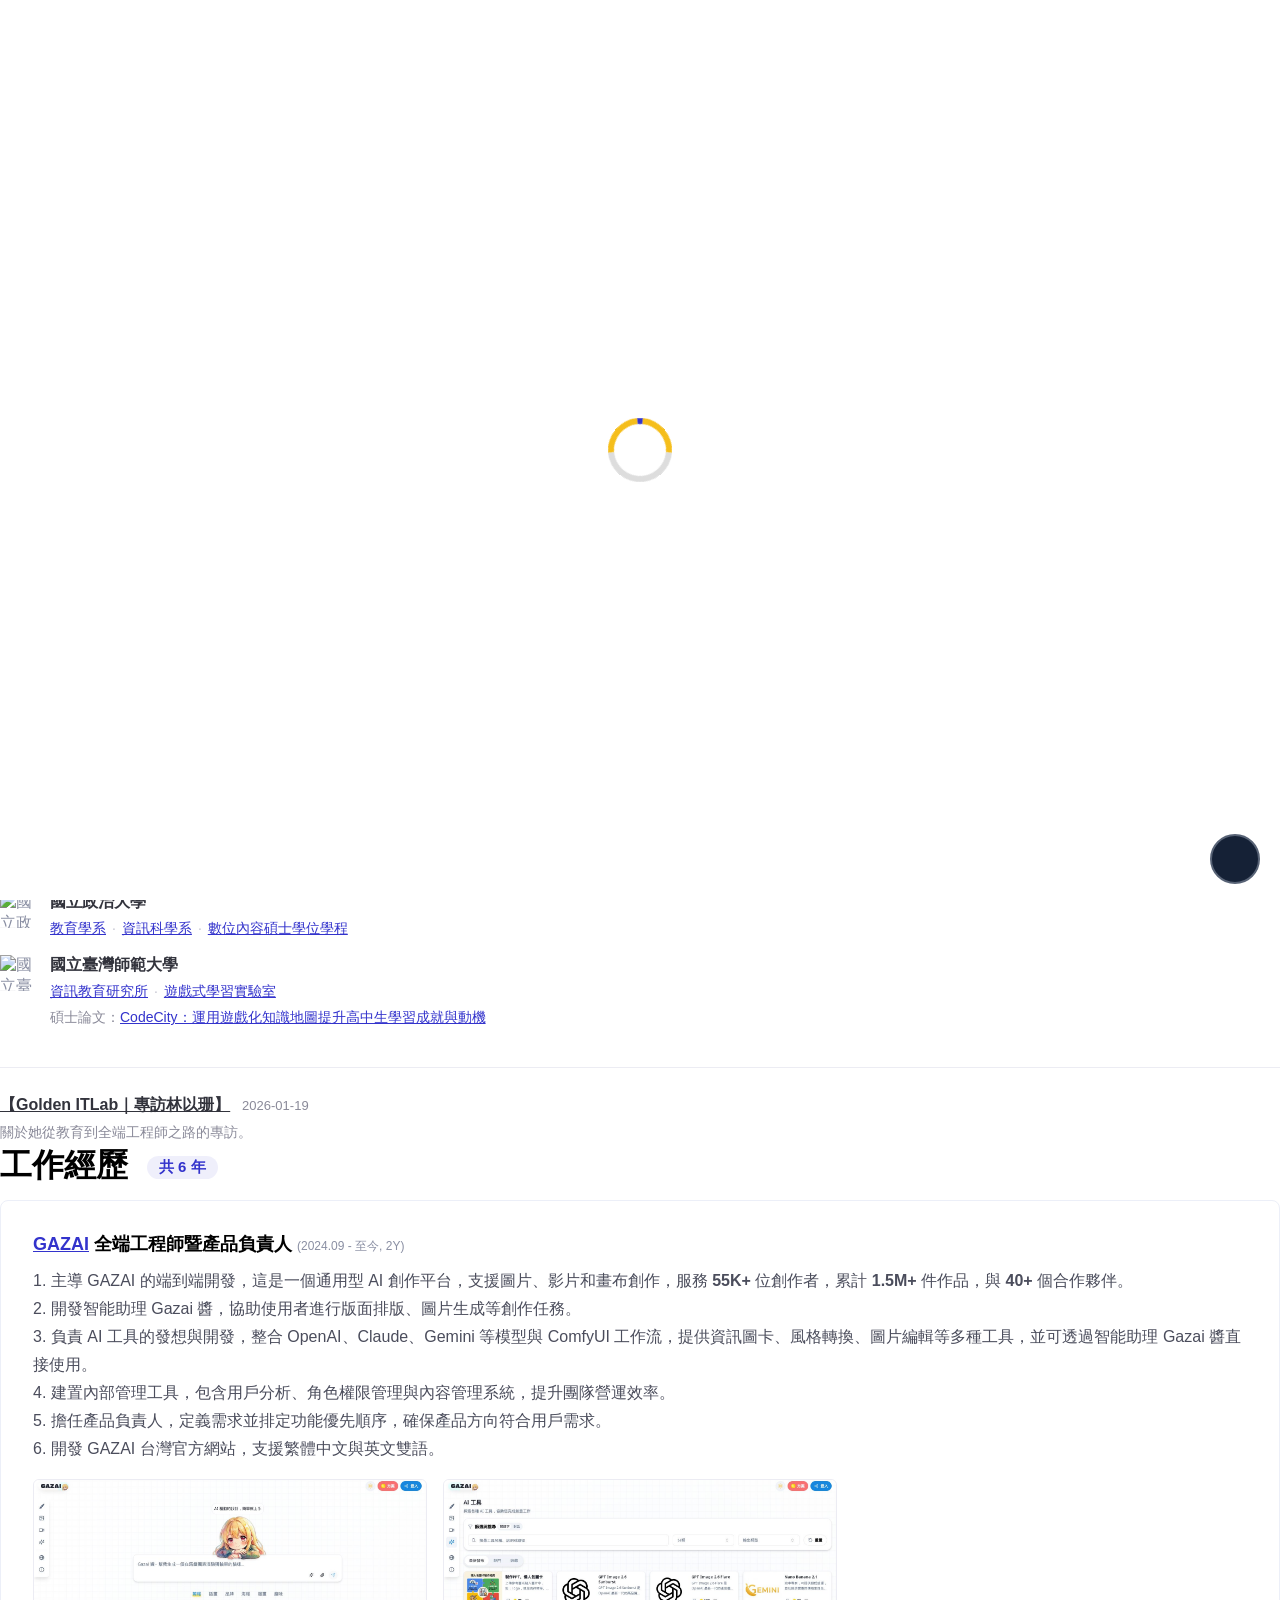
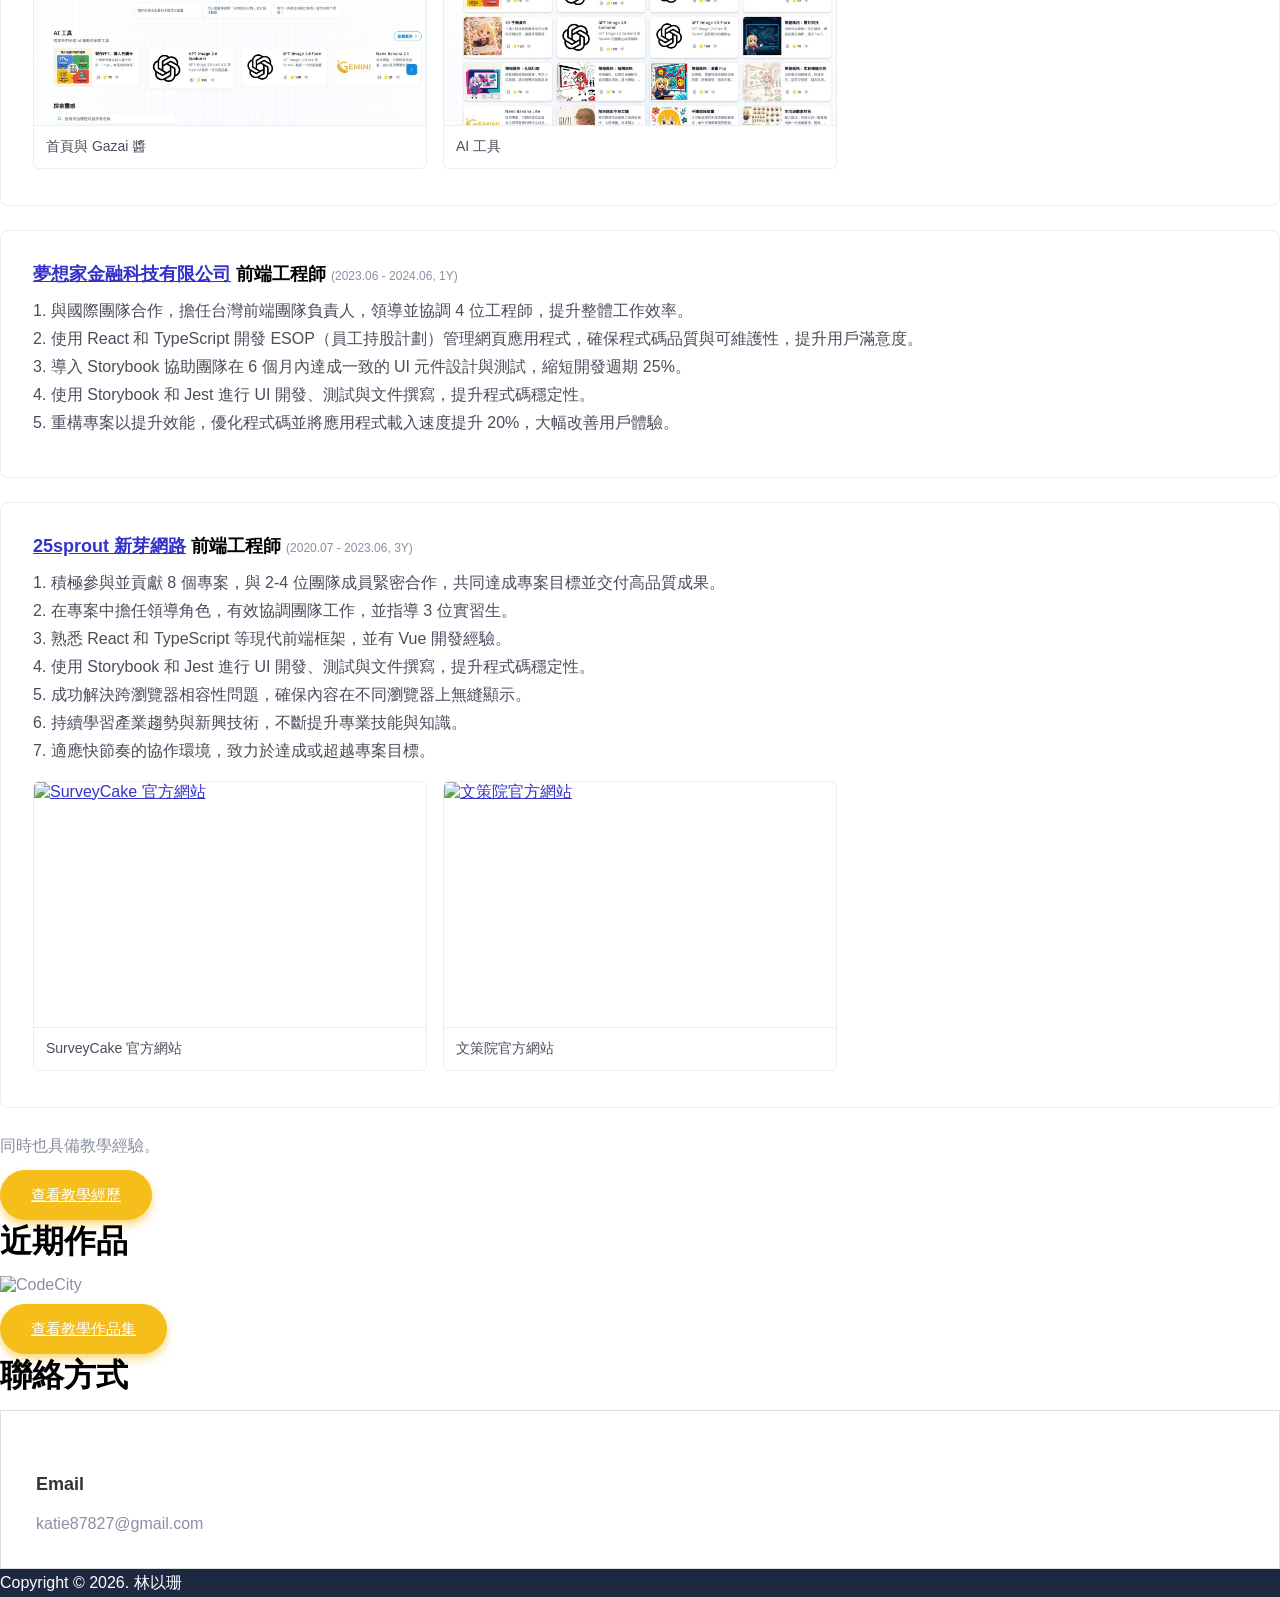
==== commit 767d732a: "Describe ComfyUI as workflows rather than a model Co-authored-by: katie5413 <katie5413@users.noreply" ====
--- a/public/zh-TW/index.html
+++ b/public/zh-TW/index.html
@@ -253,7 +253,7 @@
                                 <ul class="job-detail">
                                     <li>1. 主導 GAZAI 的端到端開發，這是一個通用型 AI 創作平台，支援圖片、影片和畫布創作，服務 <span class="gazai-stat-creators">55K+</span> 位創作者，累計 <span class="gazai-stat-works">1.5M+</span> 件作品，與 <span class="gazai-stat-partners">40+</span> 個合作夥伴。</li>
                                     <li>2. 開發智能助理 Gazai 醬，協助使用者進行版面排版、圖片生成等創作任務。</li>
-                                    <li>3. 負責 AI 工具的發想與開發，整合 OpenAI、Claude、Gemini、ComfyUI 等模型，提供資訊圖卡、風格轉換、圖片編輯等多種工具，並可透過智能助理 Gazai 醬直接使用。</li>
+                                    <li>3. 負責 AI 工具的發想與開發，整合 OpenAI、Claude、Gemini 等模型與 ComfyUI 工作流，提供資訊圖卡、風格轉換、圖片編輯等多種工具，並可透過智能助理 Gazai 醬直接使用。</li>
                                     <li>4. 建置內部管理工具，包含用戶分析、角色權限管理與內容管理系統，提升團隊營運效率。</li>
                                     <li>5. 擔任產品負責人，定義需求並排定功能優先順序，確保產品方向符合用戶需求。</li>
                                     <li>6. 開發 GAZAI 台灣官方網站，支援繁體中文與英文雙語。</li>
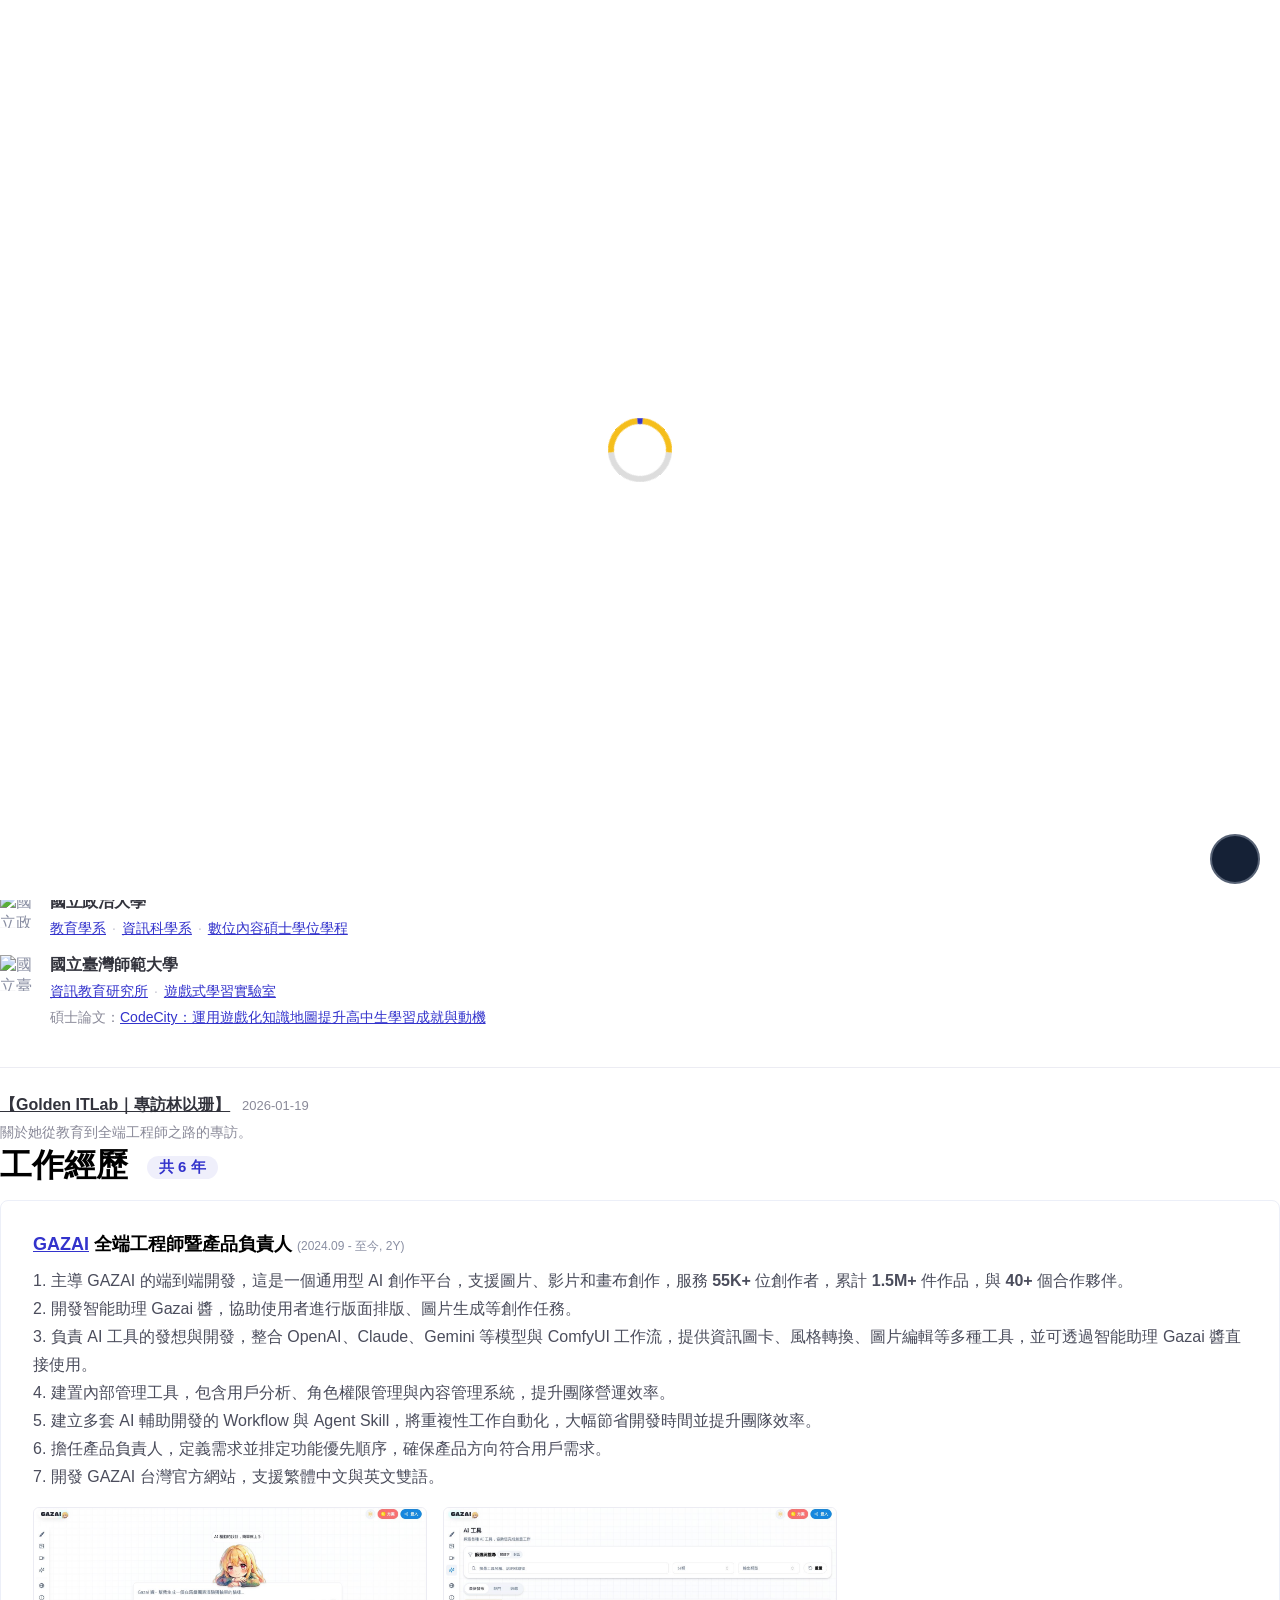
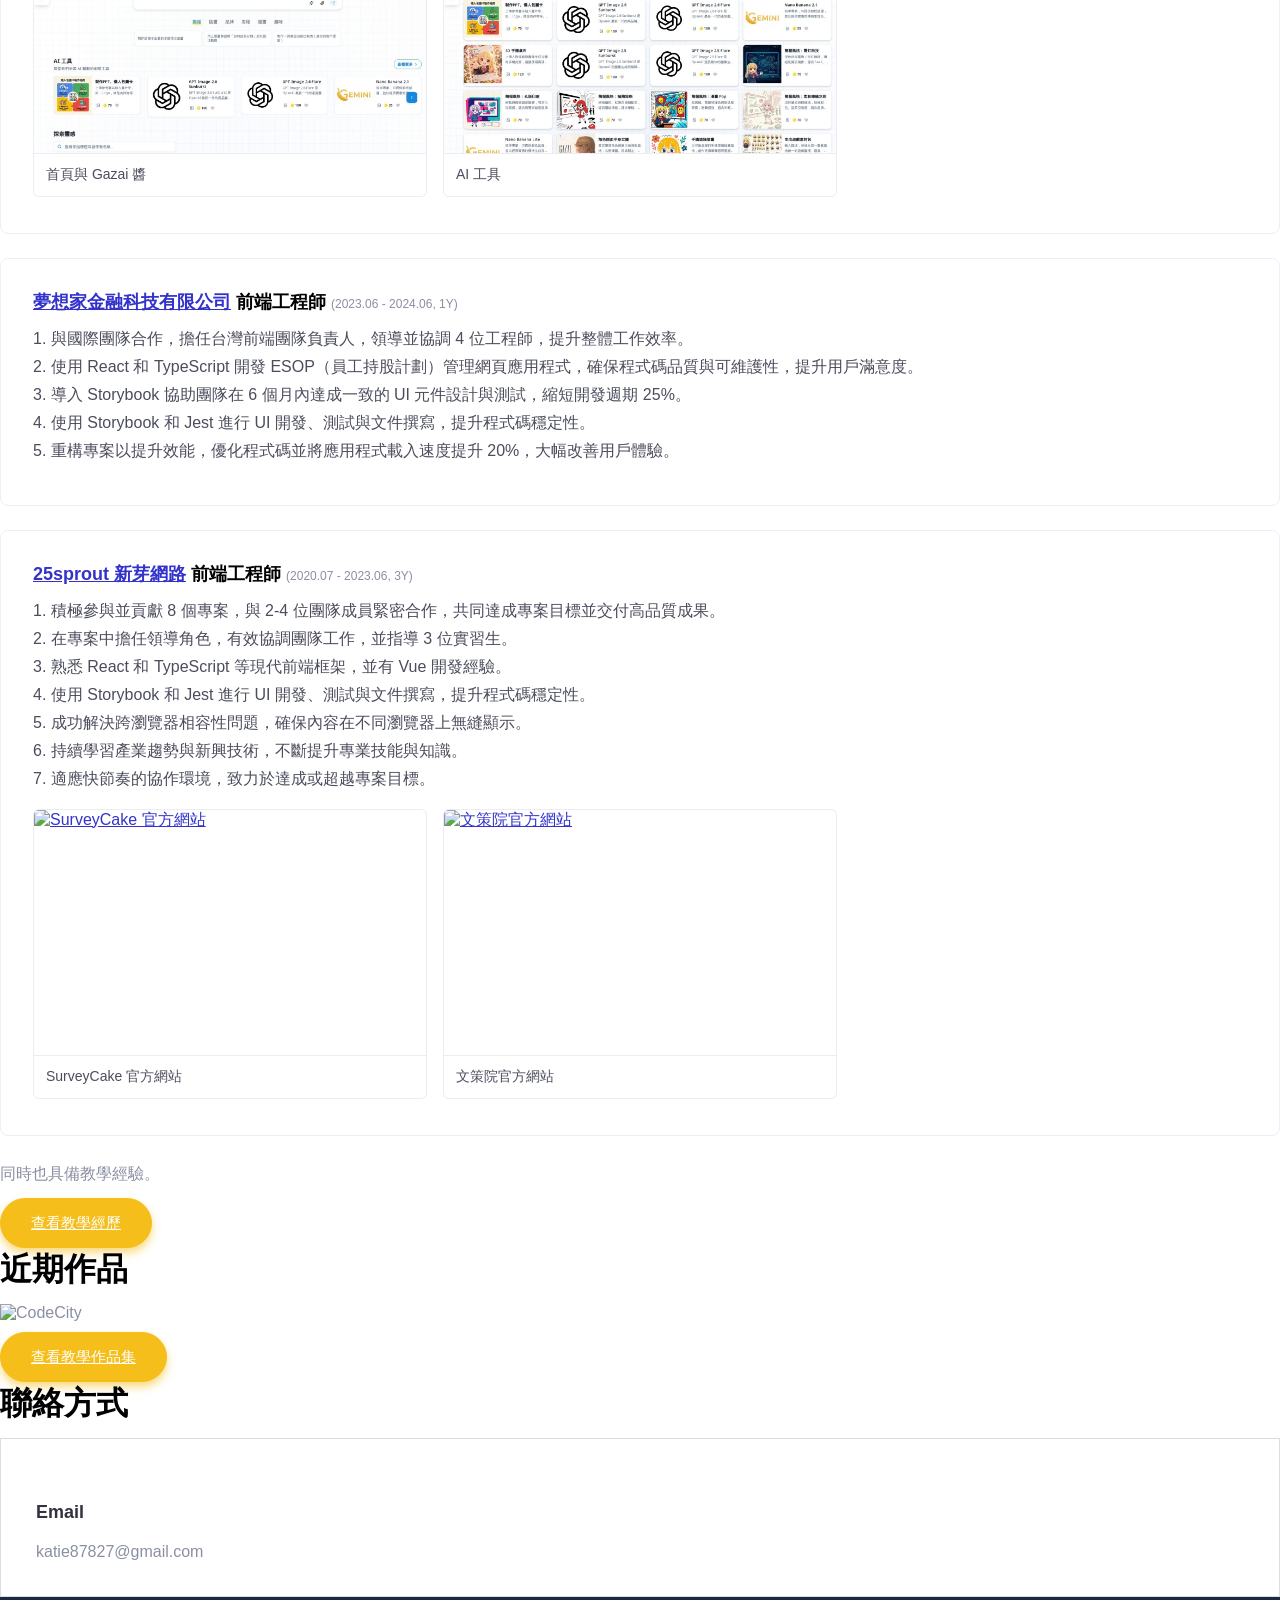
==== commit fdce3971: "Add GAZAI bullet on AI-assisted workflows and agent skills Co-authored-by: katie5413 <katie5413@user" ====
--- a/public/zh-TW/index.html
+++ b/public/zh-TW/index.html
@@ -255,8 +255,9 @@
                                     <li>2. 開發智能助理 Gazai 醬，協助使用者進行版面排版、圖片生成等創作任務。</li>
                                     <li>3. 負責 AI 工具的發想與開發，整合 OpenAI、Claude、Gemini 等模型與 ComfyUI 工作流，提供資訊圖卡、風格轉換、圖片編輯等多種工具，並可透過智能助理 Gazai 醬直接使用。</li>
                                     <li>4. 建置內部管理工具，包含用戶分析、角色權限管理與內容管理系統，提升團隊營運效率。</li>
-                                    <li>5. 擔任產品負責人，定義需求並排定功能優先順序，確保產品方向符合用戶需求。</li>
-                                    <li>6. 開發 GAZAI 台灣官方網站，支援繁體中文與英文雙語。</li>
+                                    <li>5. 建立多套 AI 輔助開發的 Workflow 與 Agent Skill，將重複性工作自動化，大幅節省開發時間並提升團隊效率。</li>
+                                    <li>6. 擔任產品負責人，定義需求並排定功能優先順序，確保產品方向符合用戶需求。</li>
+                                    <li>7. 開發 GAZAI 台灣官方網站，支援繁體中文與英文雙語。</li>
                                 </ul>
                                 <div class="job-gallery">
                                     <div class="job-shot">
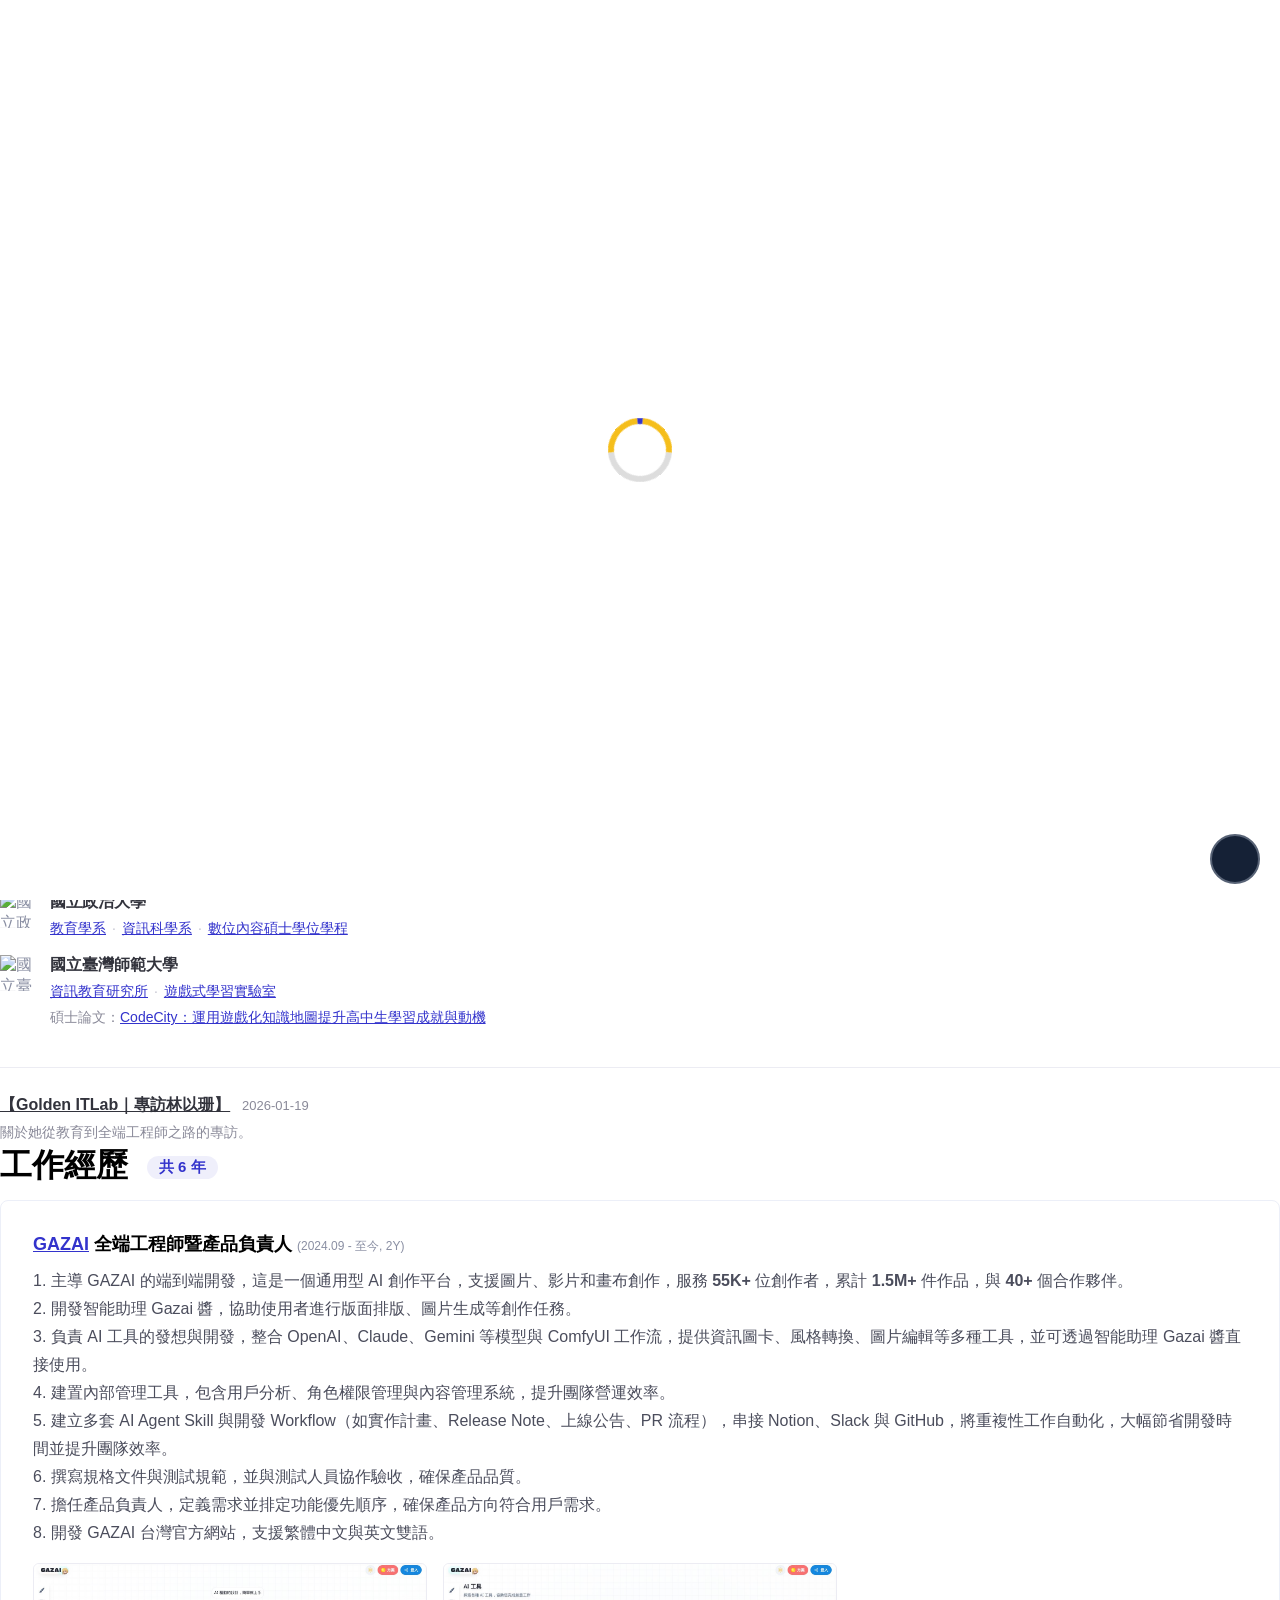
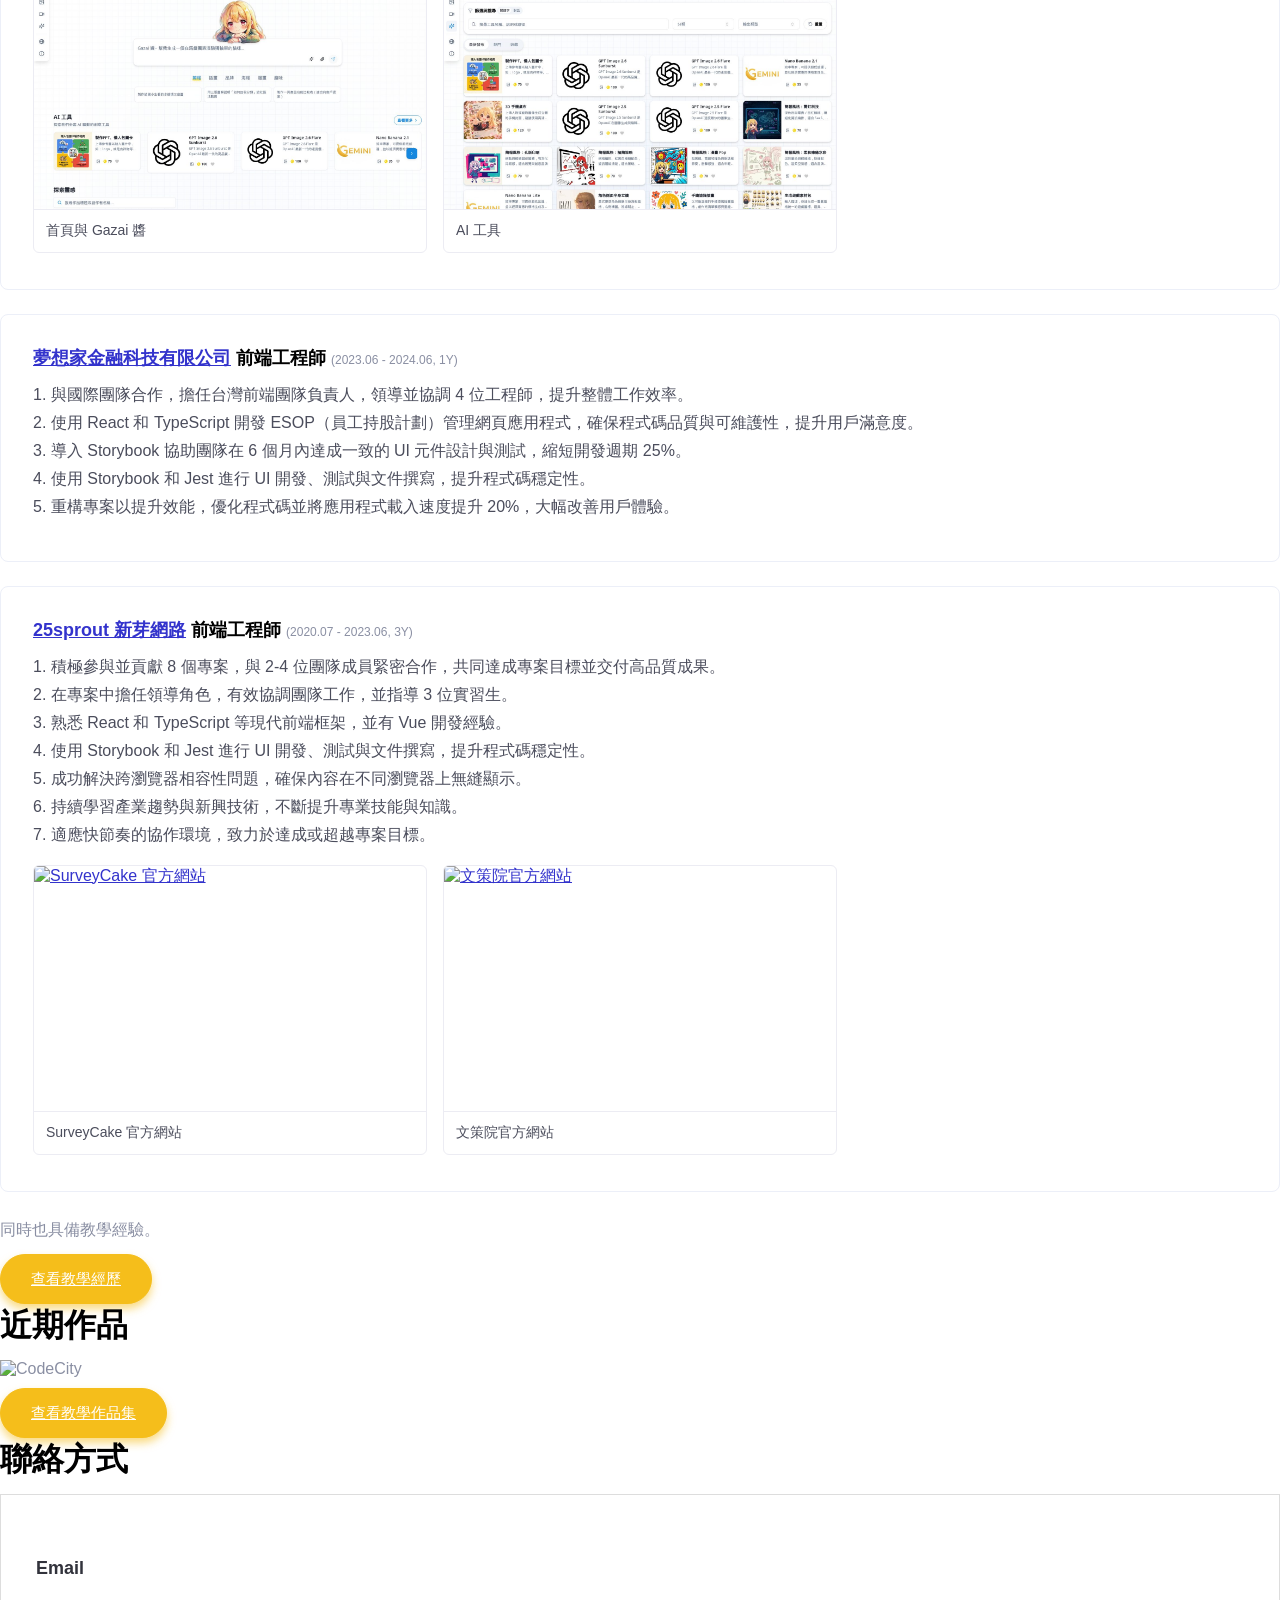
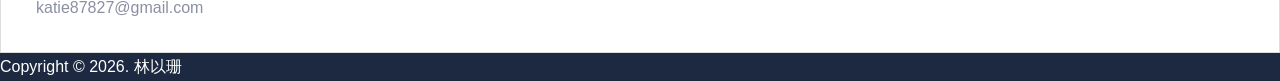
==== commit d09a1373: "Detail GAZAI agent skills and add spec/testing collaboration bullet Co-authored-by: katie5413 <katie" ====
--- a/public/zh-TW/index.html
+++ b/public/zh-TW/index.html
@@ -255,9 +255,10 @@
                                     <li>2. 開發智能助理 Gazai 醬，協助使用者進行版面排版、圖片生成等創作任務。</li>
                                     <li>3. 負責 AI 工具的發想與開發，整合 OpenAI、Claude、Gemini 等模型與 ComfyUI 工作流，提供資訊圖卡、風格轉換、圖片編輯等多種工具，並可透過智能助理 Gazai 醬直接使用。</li>
                                     <li>4. 建置內部管理工具，包含用戶分析、角色權限管理與內容管理系統，提升團隊營運效率。</li>
-                                    <li>5. 建立多套 AI 輔助開發的 Workflow 與 Agent Skill，將重複性工作自動化，大幅節省開發時間並提升團隊效率。</li>
-                                    <li>6. 擔任產品負責人，定義需求並排定功能優先順序，確保產品方向符合用戶需求。</li>
-                                    <li>7. 開發 GAZAI 台灣官方網站，支援繁體中文與英文雙語。</li>
+                                    <li>5. 建立多套 AI Agent Skill 與開發 Workflow（如實作計畫、Release Note、上線公告、PR 流程），串接 Notion、Slack 與 GitHub，將重複性工作自動化，大幅節省開發時間並提升團隊效率。</li>
+                                    <li>6. 撰寫規格文件與測試規範，並與測試人員協作驗收，確保產品品質。</li>
+                                    <li>7. 擔任產品負責人，定義需求並排定功能優先順序，確保產品方向符合用戶需求。</li>
+                                    <li>8. 開發 GAZAI 台灣官方網站，支援繁體中文與英文雙語。</li>
                                 </ul>
                                 <div class="job-gallery">
                                     <div class="job-shot">
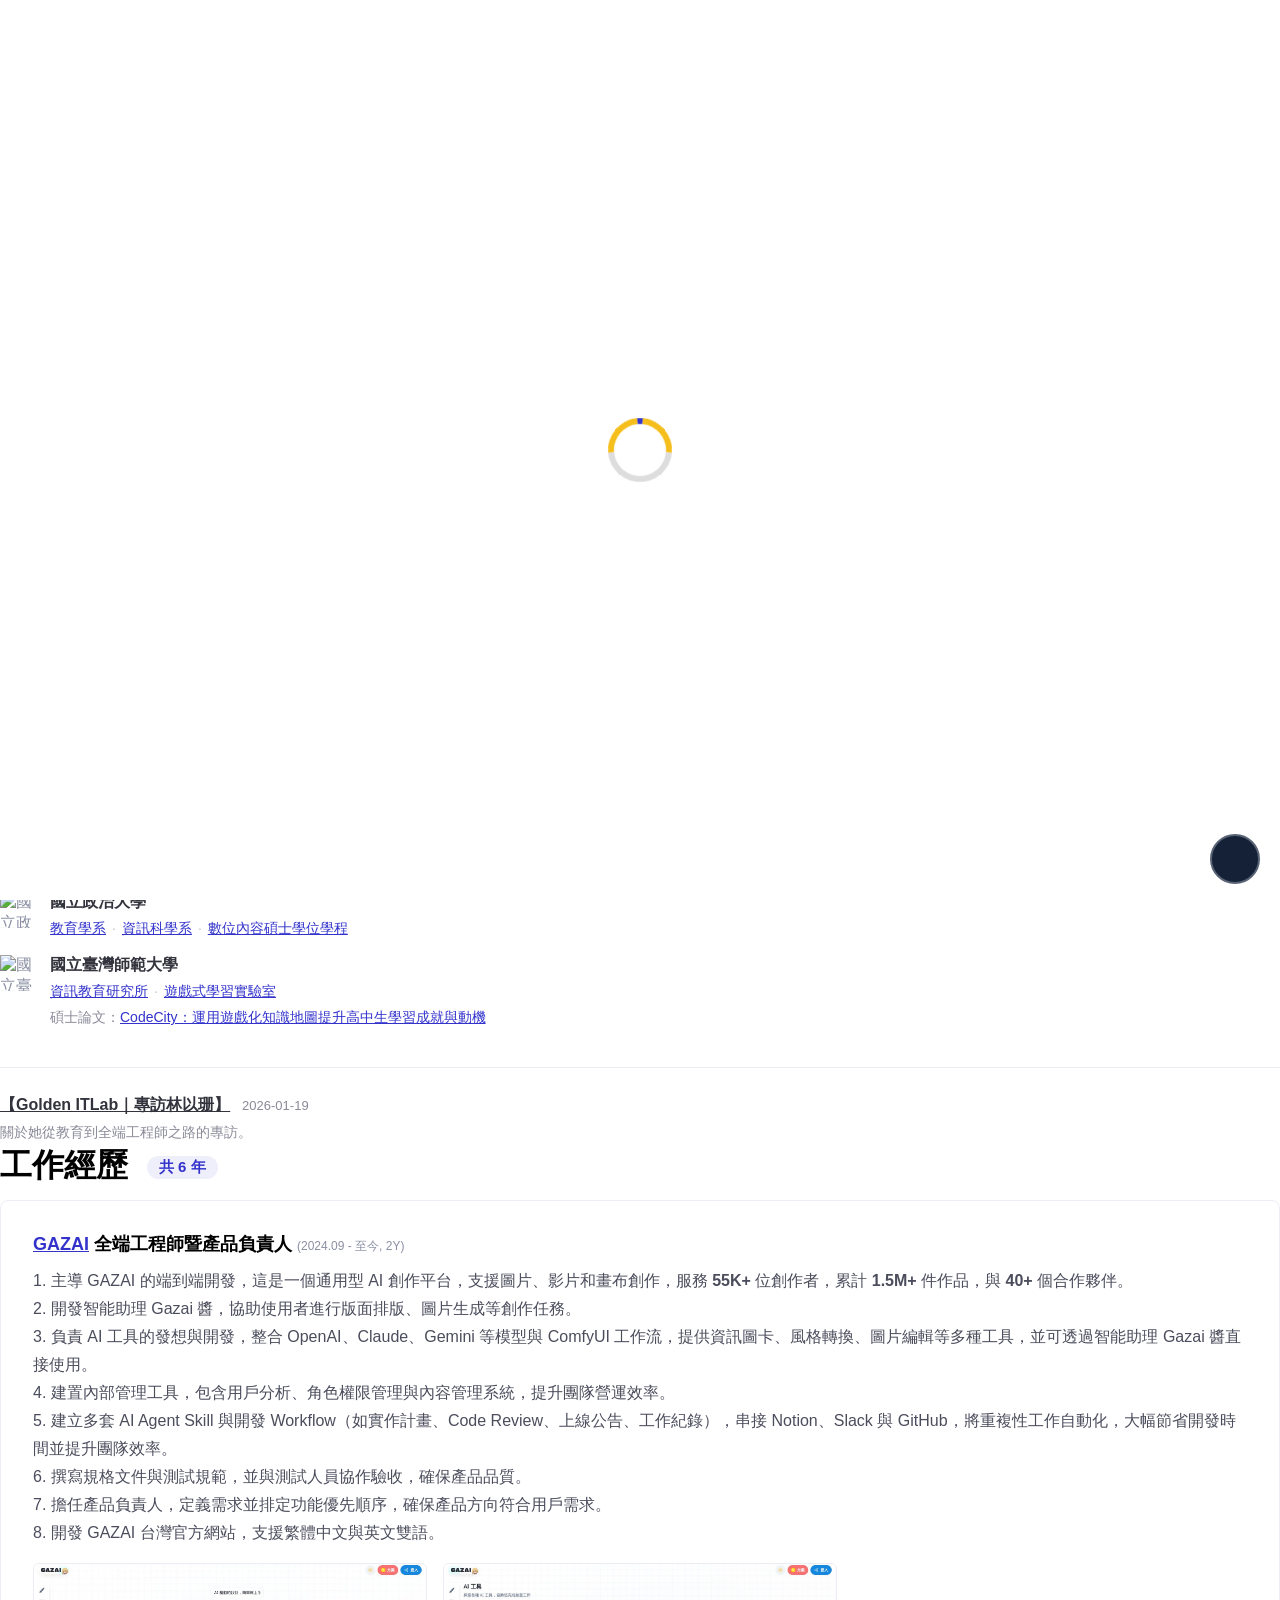
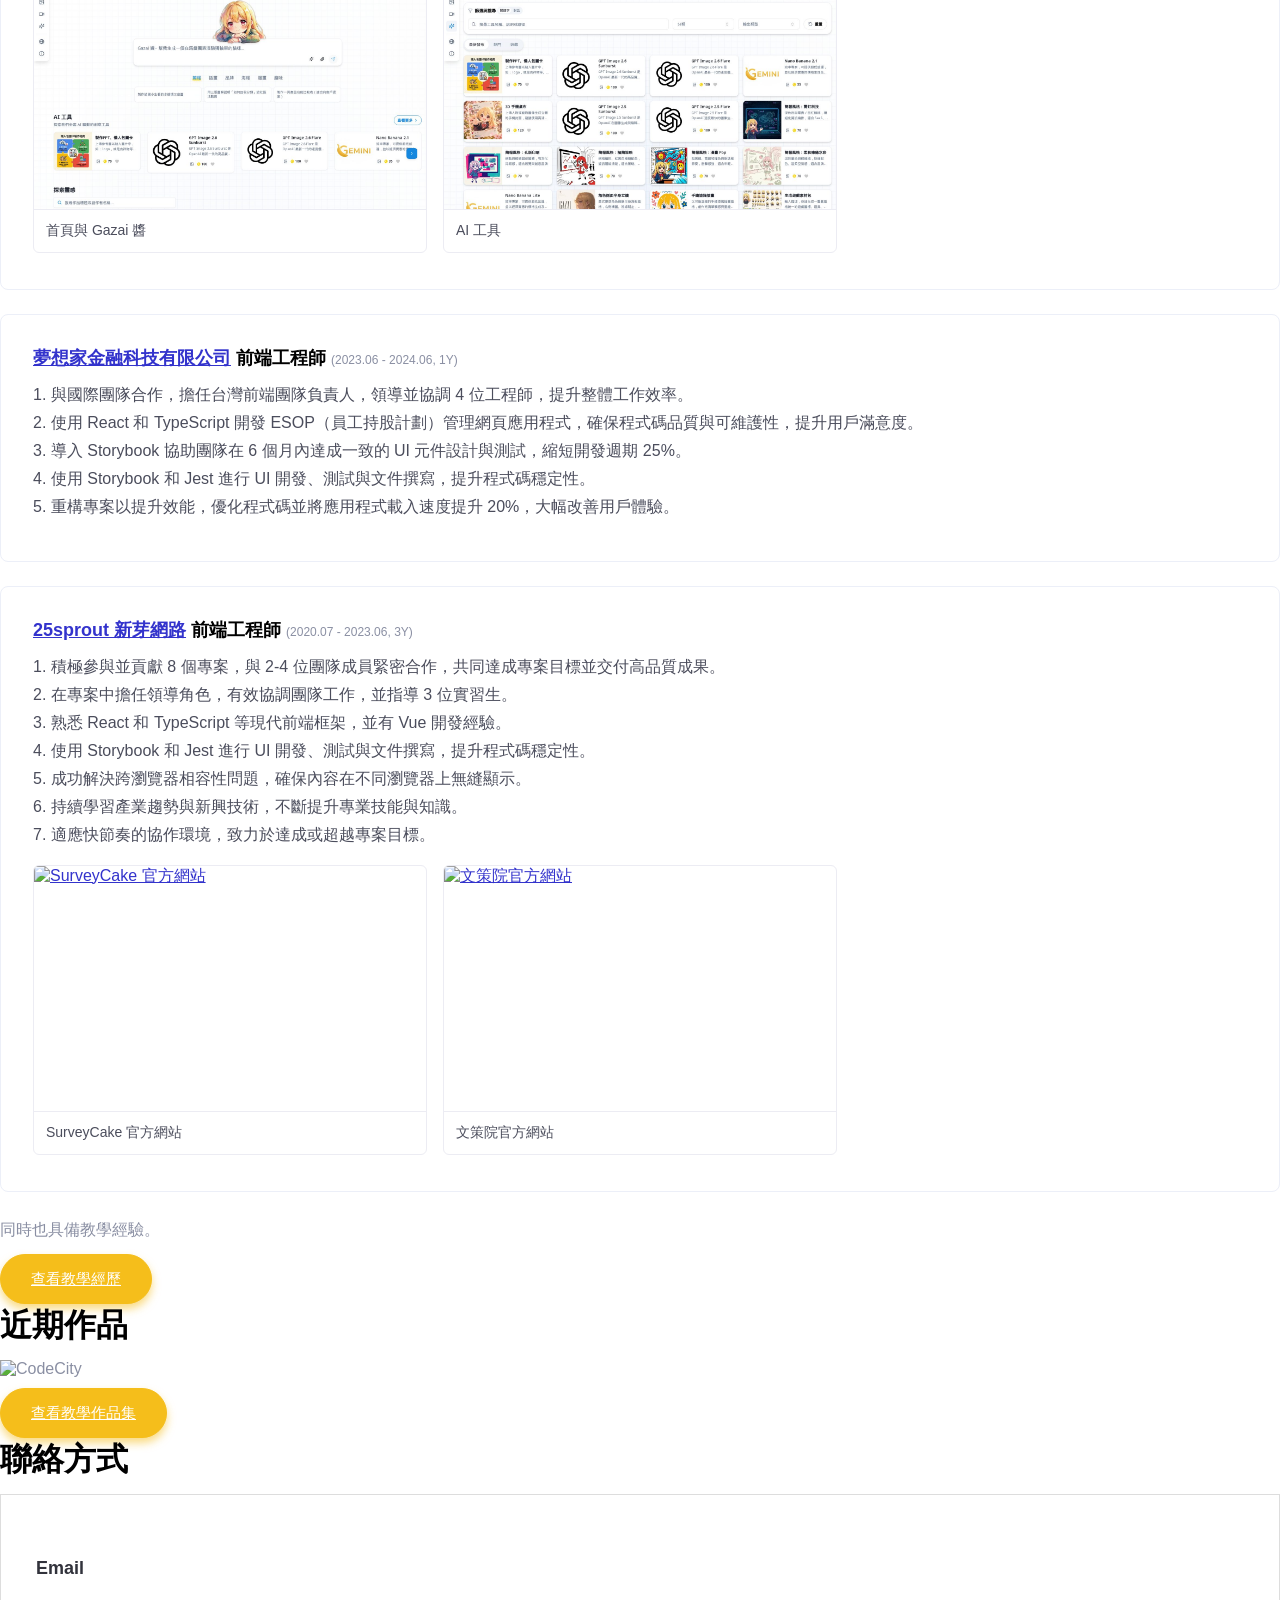
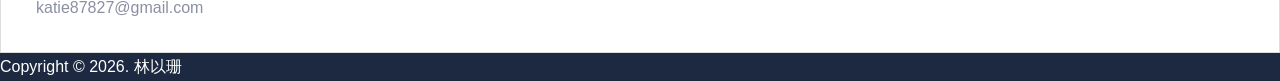
==== commit dbb7ff56: "List only self-authored agent skills in GAZAI bullet Co-authored-by: katie5413 <katie5413@users.nore" ====
--- a/public/zh-TW/index.html
+++ b/public/zh-TW/index.html
@@ -255,7 +255,7 @@
                                     <li>2. 開發智能助理 Gazai 醬，協助使用者進行版面排版、圖片生成等創作任務。</li>
                                     <li>3. 負責 AI 工具的發想與開發，整合 OpenAI、Claude、Gemini 等模型與 ComfyUI 工作流，提供資訊圖卡、風格轉換、圖片編輯等多種工具，並可透過智能助理 Gazai 醬直接使用。</li>
                                     <li>4. 建置內部管理工具，包含用戶分析、角色權限管理與內容管理系統，提升團隊營運效率。</li>
-                                    <li>5. 建立多套 AI Agent Skill 與開發 Workflow（如實作計畫、Release Note、上線公告、PR 流程），串接 Notion、Slack 與 GitHub，將重複性工作自動化，大幅節省開發時間並提升團隊效率。</li>
+                                    <li>5. 建立多套 AI Agent Skill 與開發 Workflow（如實作計畫、Code Review、上線公告、工作紀錄），串接 Notion、Slack 與 GitHub，將重複性工作自動化，大幅節省開發時間並提升團隊效率。</li>
                                     <li>6. 撰寫規格文件與測試規範，並與測試人員協作驗收，確保產品品質。</li>
                                     <li>7. 擔任產品負責人，定義需求並排定功能優先順序，確保產品方向符合用戶需求。</li>
                                     <li>8. 開發 GAZAI 台灣官方網站，支援繁體中文與英文雙語。</li>
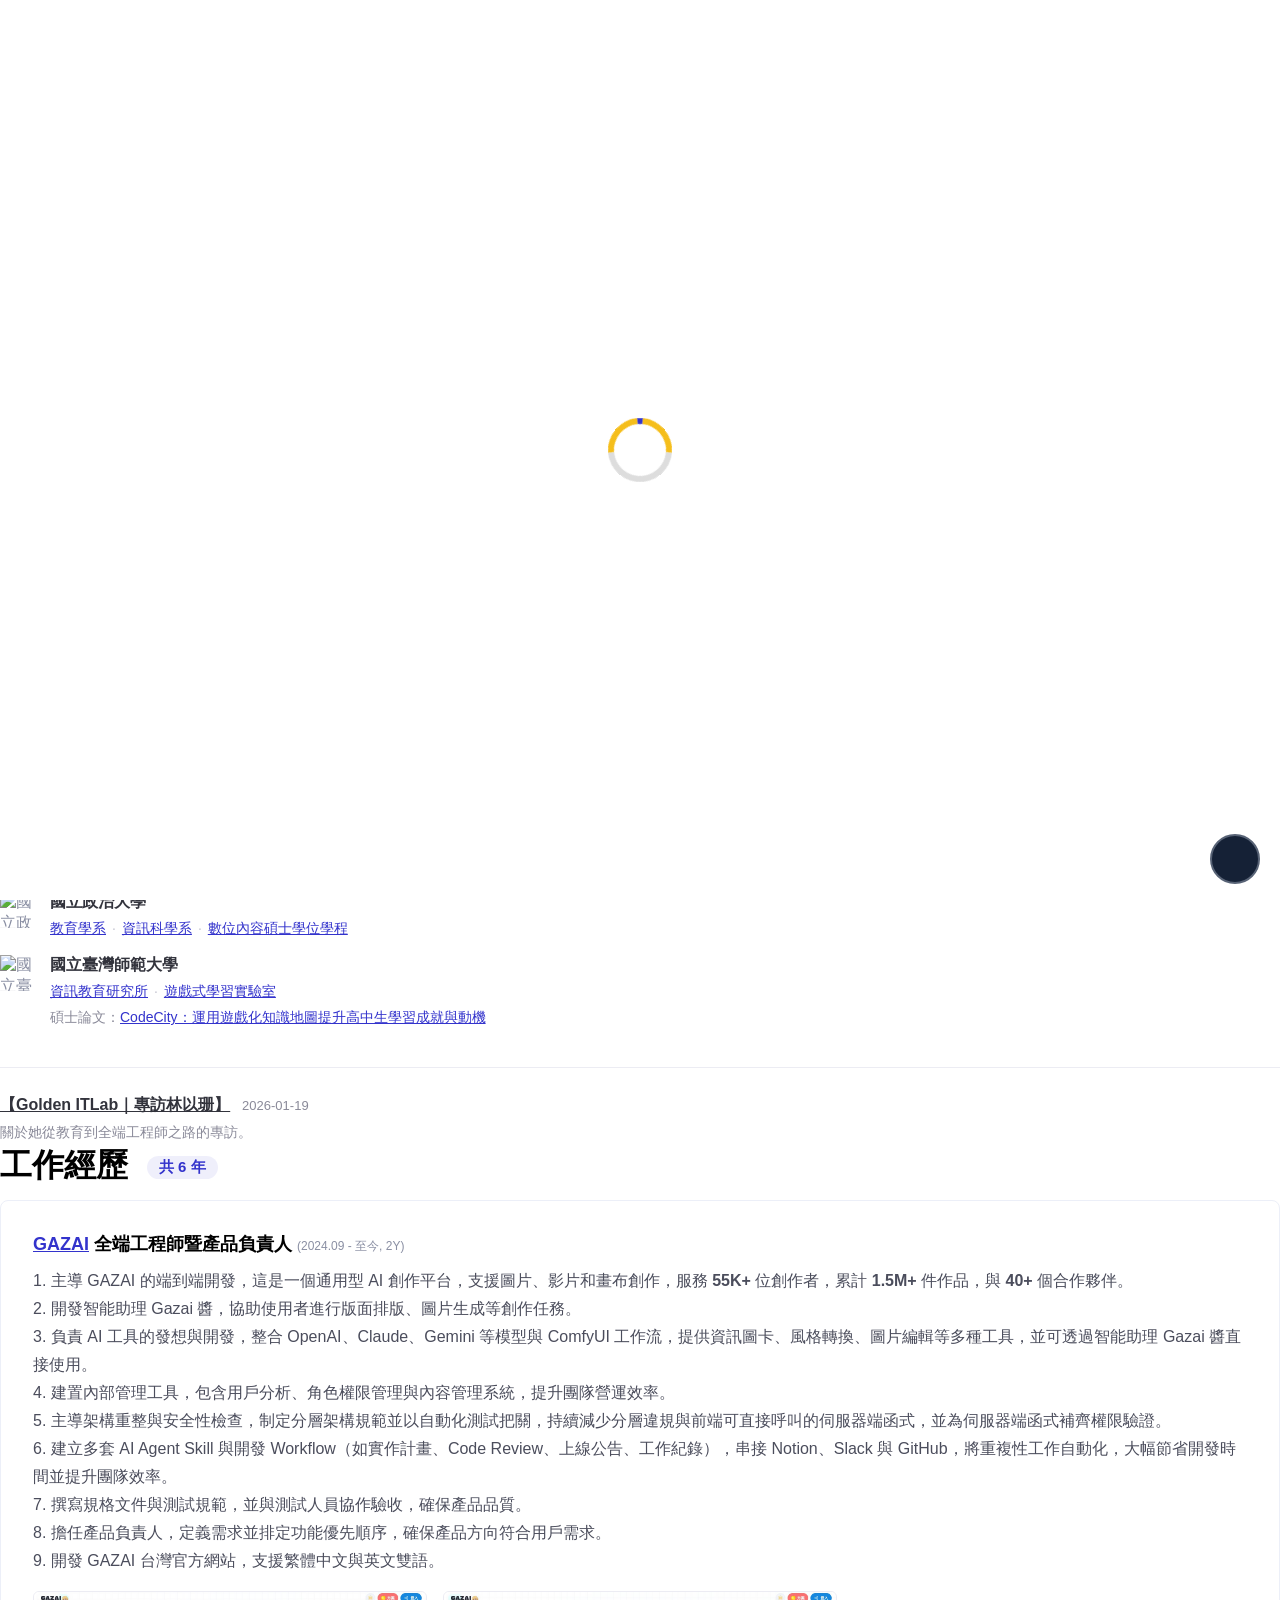
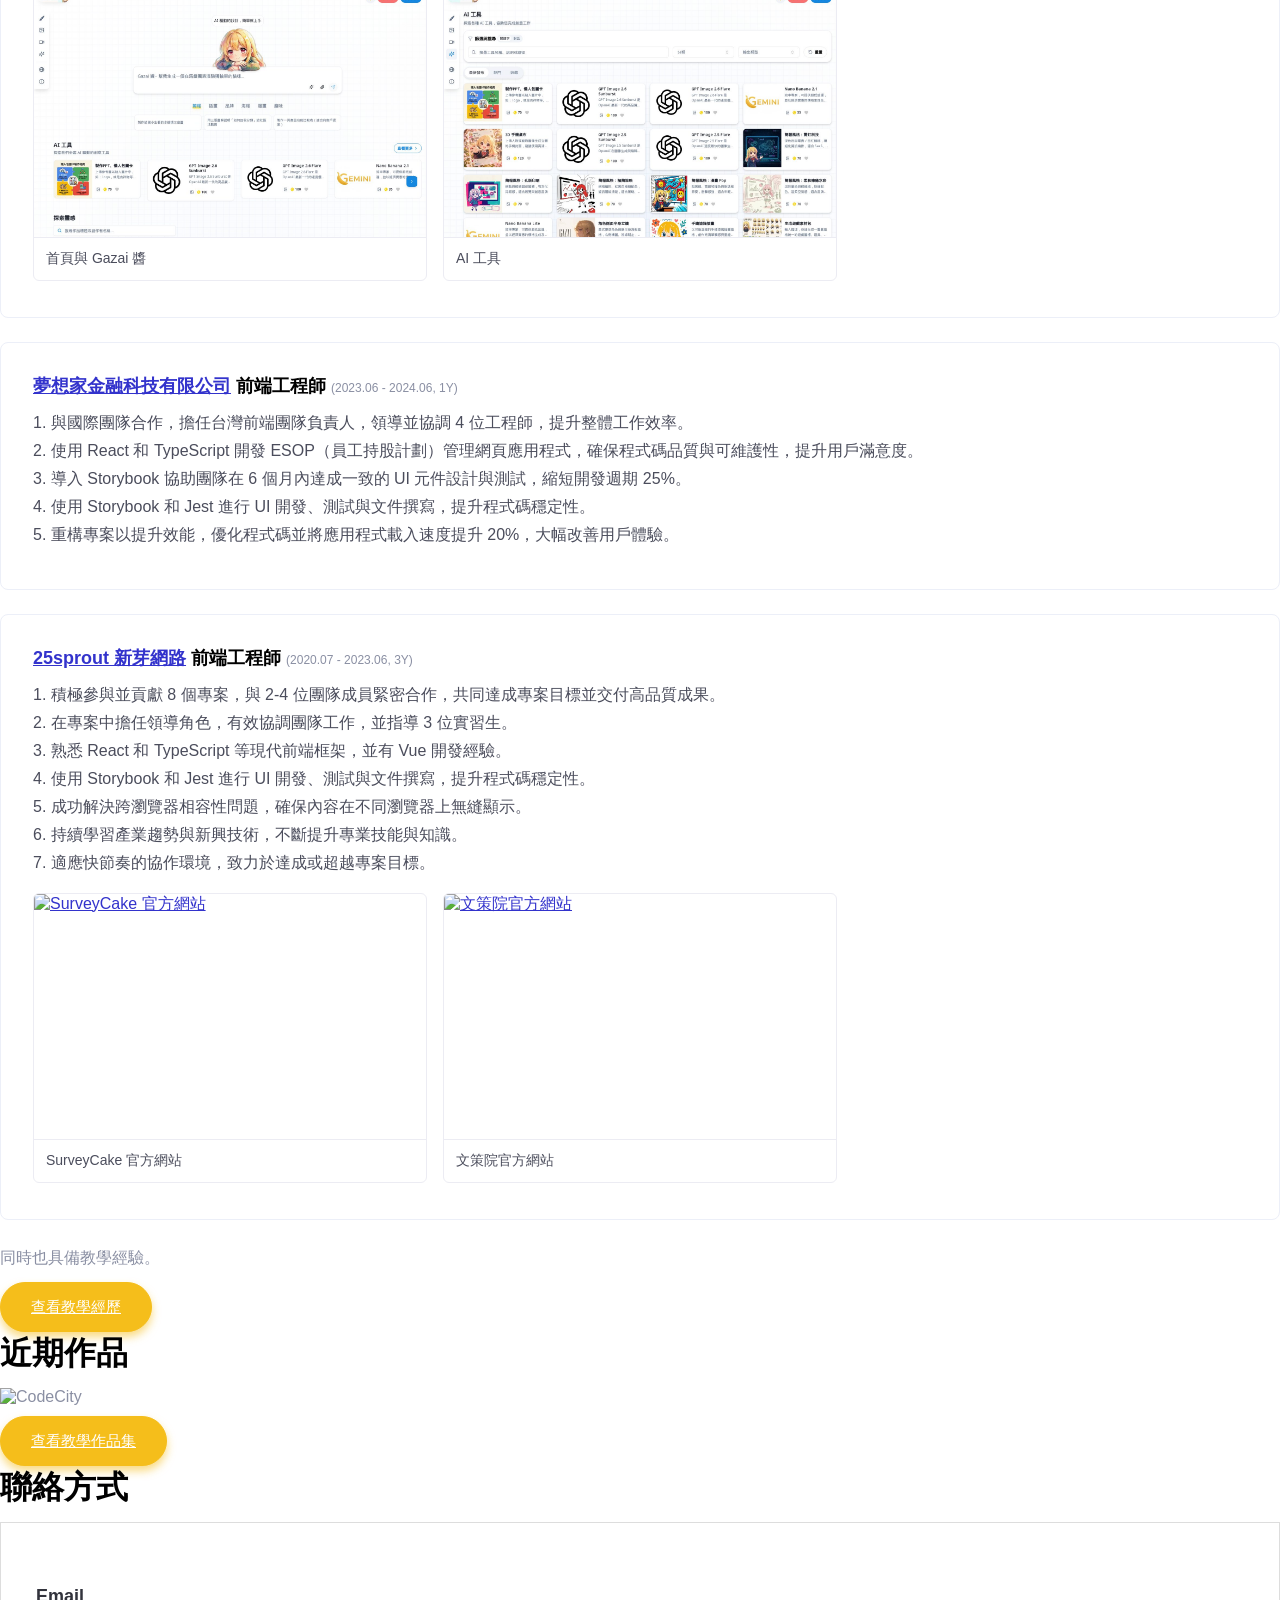
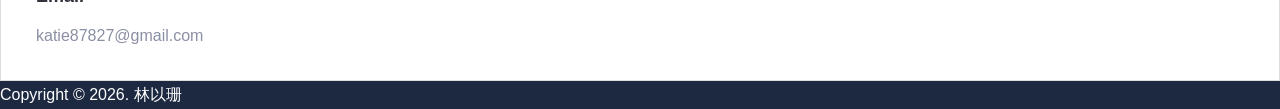
==== commit 382416dc: "Add GAZAI architecture and security overhaul bullet Co-authored-by: katie5413 <katie5413@users.norep" ====
--- a/public/zh-TW/index.html
+++ b/public/zh-TW/index.html
@@ -255,10 +255,11 @@
                                     <li>2. 開發智能助理 Gazai 醬，協助使用者進行版面排版、圖片生成等創作任務。</li>
                                     <li>3. 負責 AI 工具的發想與開發，整合 OpenAI、Claude、Gemini 等模型與 ComfyUI 工作流，提供資訊圖卡、風格轉換、圖片編輯等多種工具，並可透過智能助理 Gazai 醬直接使用。</li>
                                     <li>4. 建置內部管理工具，包含用戶分析、角色權限管理與內容管理系統，提升團隊營運效率。</li>
-                                    <li>5. 建立多套 AI Agent Skill 與開發 Workflow（如實作計畫、Code Review、上線公告、工作紀錄），串接 Notion、Slack 與 GitHub，將重複性工作自動化，大幅節省開發時間並提升團隊效率。</li>
-                                    <li>6. 撰寫規格文件與測試規範，並與測試人員協作驗收，確保產品品質。</li>
-                                    <li>7. 擔任產品負責人，定義需求並排定功能優先順序，確保產品方向符合用戶需求。</li>
-                                    <li>8. 開發 GAZAI 台灣官方網站，支援繁體中文與英文雙語。</li>
+                                    <li>5. 主導架構重整與安全性檢查，制定分層架構規範並以自動化測試把關，持續減少分層違規與前端可直接呼叫的伺服器端函式，並為伺服器端函式補齊權限驗證。</li>
+                                    <li>6. 建立多套 AI Agent Skill 與開發 Workflow（如實作計畫、Code Review、上線公告、工作紀錄），串接 Notion、Slack 與 GitHub，將重複性工作自動化，大幅節省開發時間並提升團隊效率。</li>
+                                    <li>7. 撰寫規格文件與測試規範，並與測試人員協作驗收，確保產品品質。</li>
+                                    <li>8. 擔任產品負責人，定義需求並排定功能優先順序，確保產品方向符合用戶需求。</li>
+                                    <li>9. 開發 GAZAI 台灣官方網站，支援繁體中文與英文雙語。</li>
                                 </ul>
                                 <div class="job-gallery">
                                     <div class="job-shot">
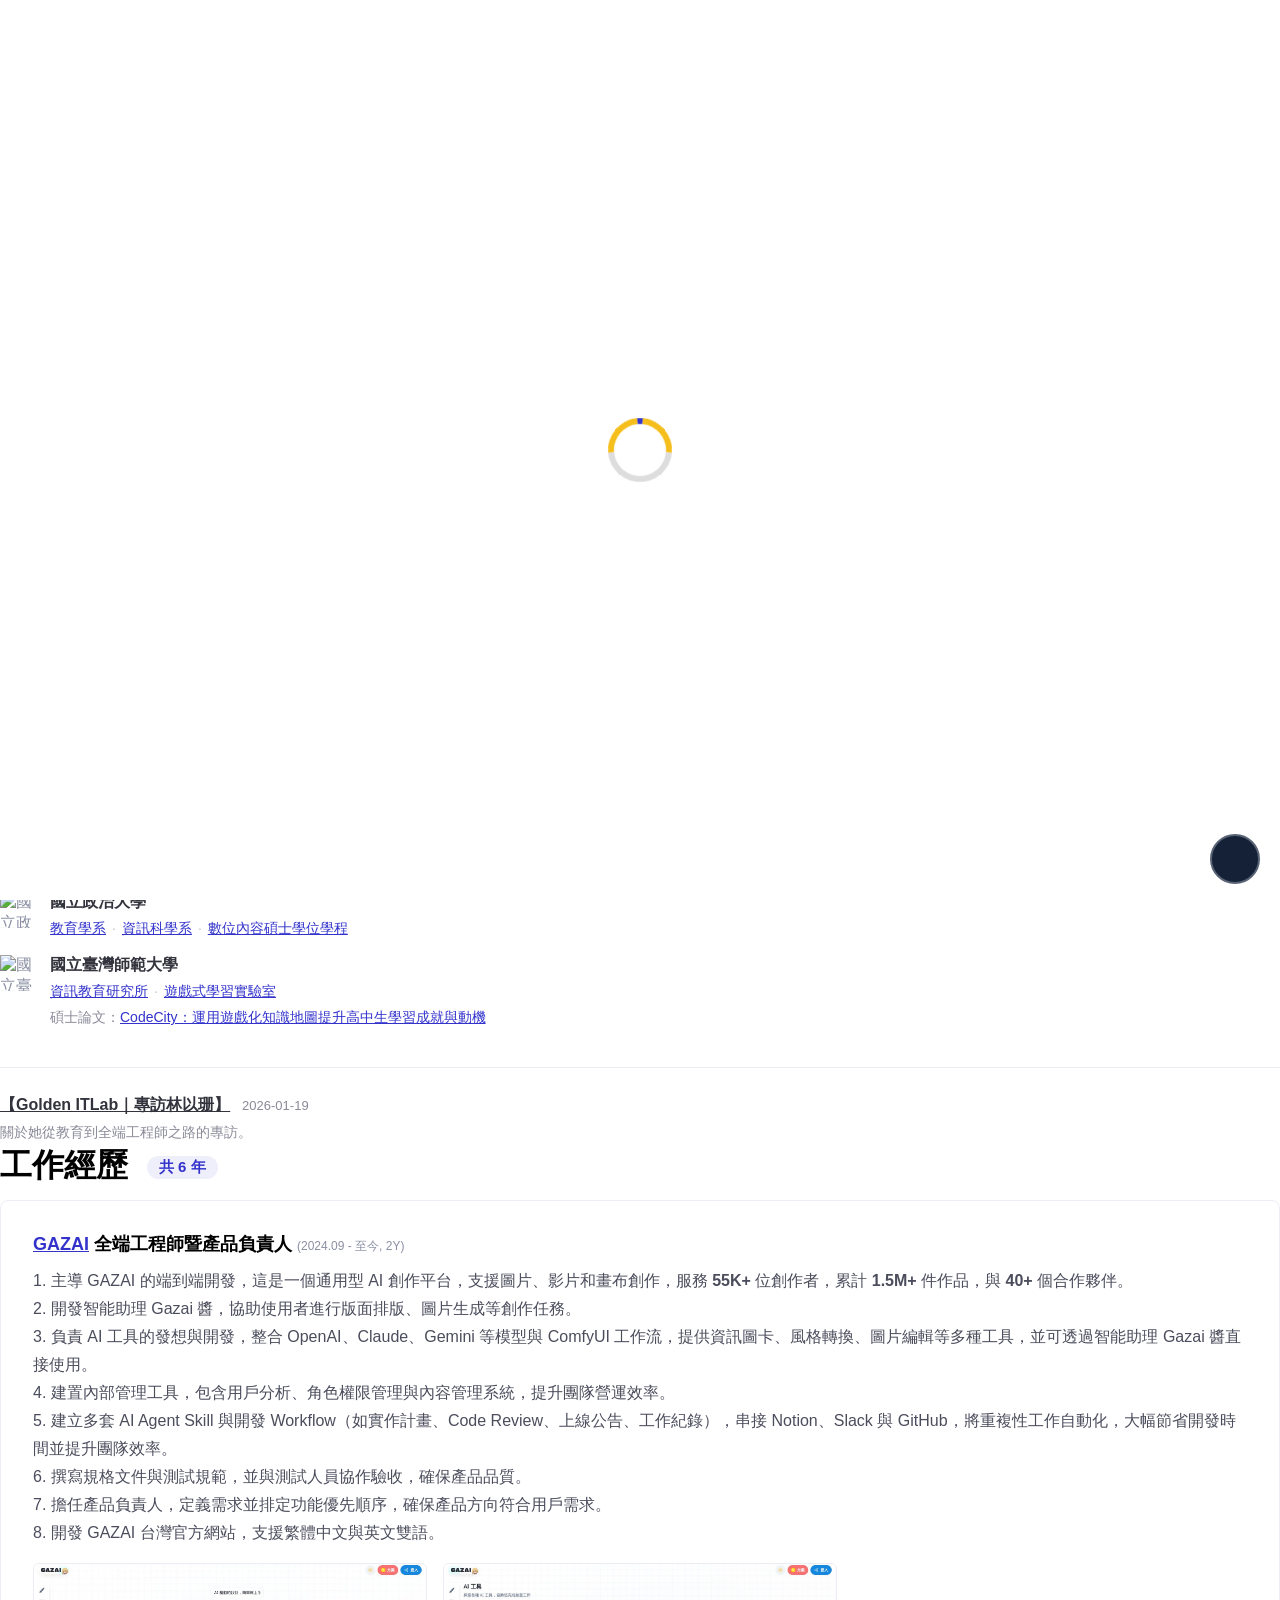
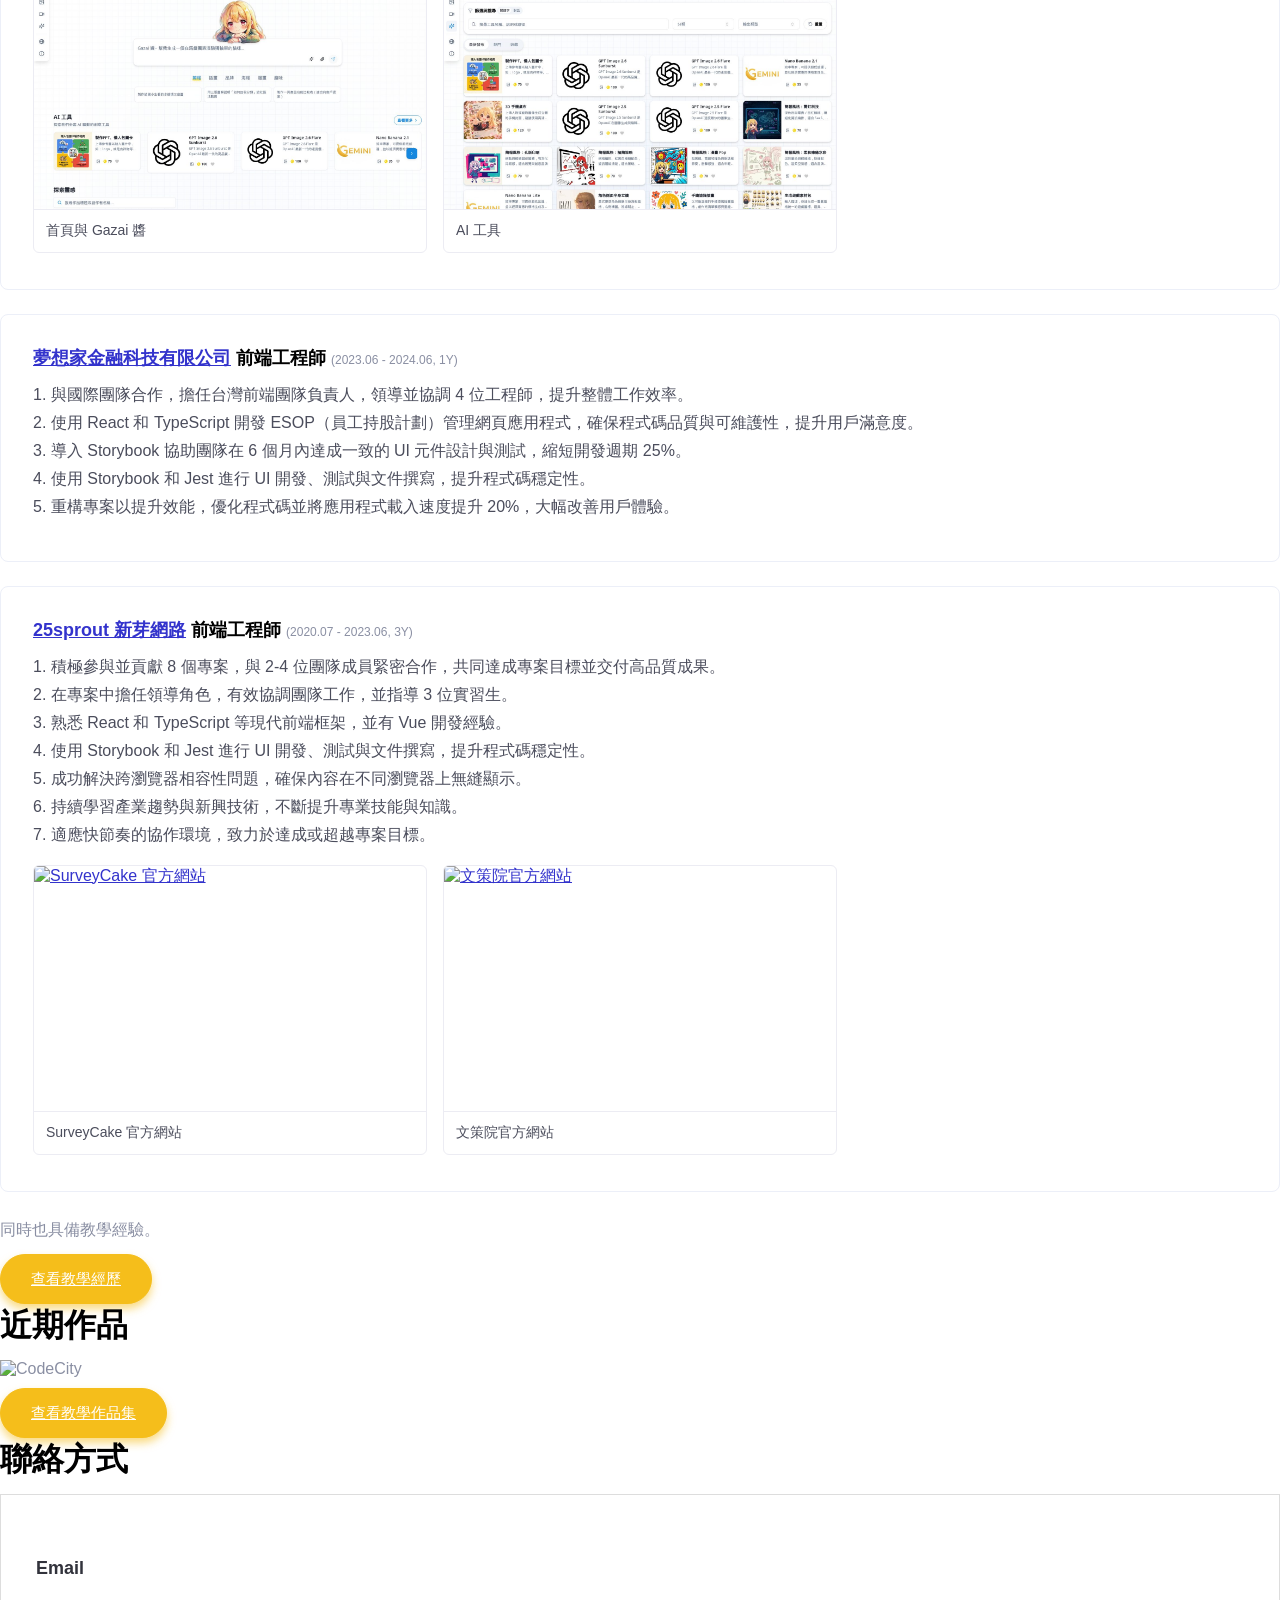
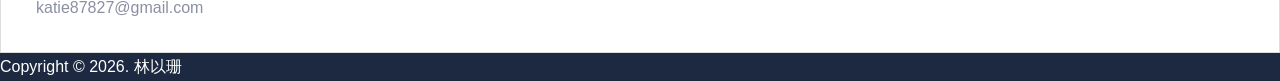
==== commit eb2ea480: "Revert "Add GAZAI architecture and security overhaul bullet" This reverts commit 382416dccc29dedc87c" ====
--- a/public/zh-TW/index.html
+++ b/public/zh-TW/index.html
@@ -255,11 +255,10 @@
                                     <li>2. 開發智能助理 Gazai 醬，協助使用者進行版面排版、圖片生成等創作任務。</li>
                                     <li>3. 負責 AI 工具的發想與開發，整合 OpenAI、Claude、Gemini 等模型與 ComfyUI 工作流，提供資訊圖卡、風格轉換、圖片編輯等多種工具，並可透過智能助理 Gazai 醬直接使用。</li>
                                     <li>4. 建置內部管理工具，包含用戶分析、角色權限管理與內容管理系統，提升團隊營運效率。</li>
-                                    <li>5. 主導架構重整與安全性檢查，制定分層架構規範並以自動化測試把關，持續減少分層違規與前端可直接呼叫的伺服器端函式，並為伺服器端函式補齊權限驗證。</li>
-                                    <li>6. 建立多套 AI Agent Skill 與開發 Workflow（如實作計畫、Code Review、上線公告、工作紀錄），串接 Notion、Slack 與 GitHub，將重複性工作自動化，大幅節省開發時間並提升團隊效率。</li>
-                                    <li>7. 撰寫規格文件與測試規範，並與測試人員協作驗收，確保產品品質。</li>
-                                    <li>8. 擔任產品負責人，定義需求並排定功能優先順序，確保產品方向符合用戶需求。</li>
-                                    <li>9. 開發 GAZAI 台灣官方網站，支援繁體中文與英文雙語。</li>
+                                    <li>5. 建立多套 AI Agent Skill 與開發 Workflow（如實作計畫、Code Review、上線公告、工作紀錄），串接 Notion、Slack 與 GitHub，將重複性工作自動化，大幅節省開發時間並提升團隊效率。</li>
+                                    <li>6. 撰寫規格文件與測試規範，並與測試人員協作驗收，確保產品品質。</li>
+                                    <li>7. 擔任產品負責人，定義需求並排定功能優先順序，確保產品方向符合用戶需求。</li>
+                                    <li>8. 開發 GAZAI 台灣官方網站，支援繁體中文與英文雙語。</li>
                                 </ul>
                                 <div class="job-gallery">
                                     <div class="job-shot">
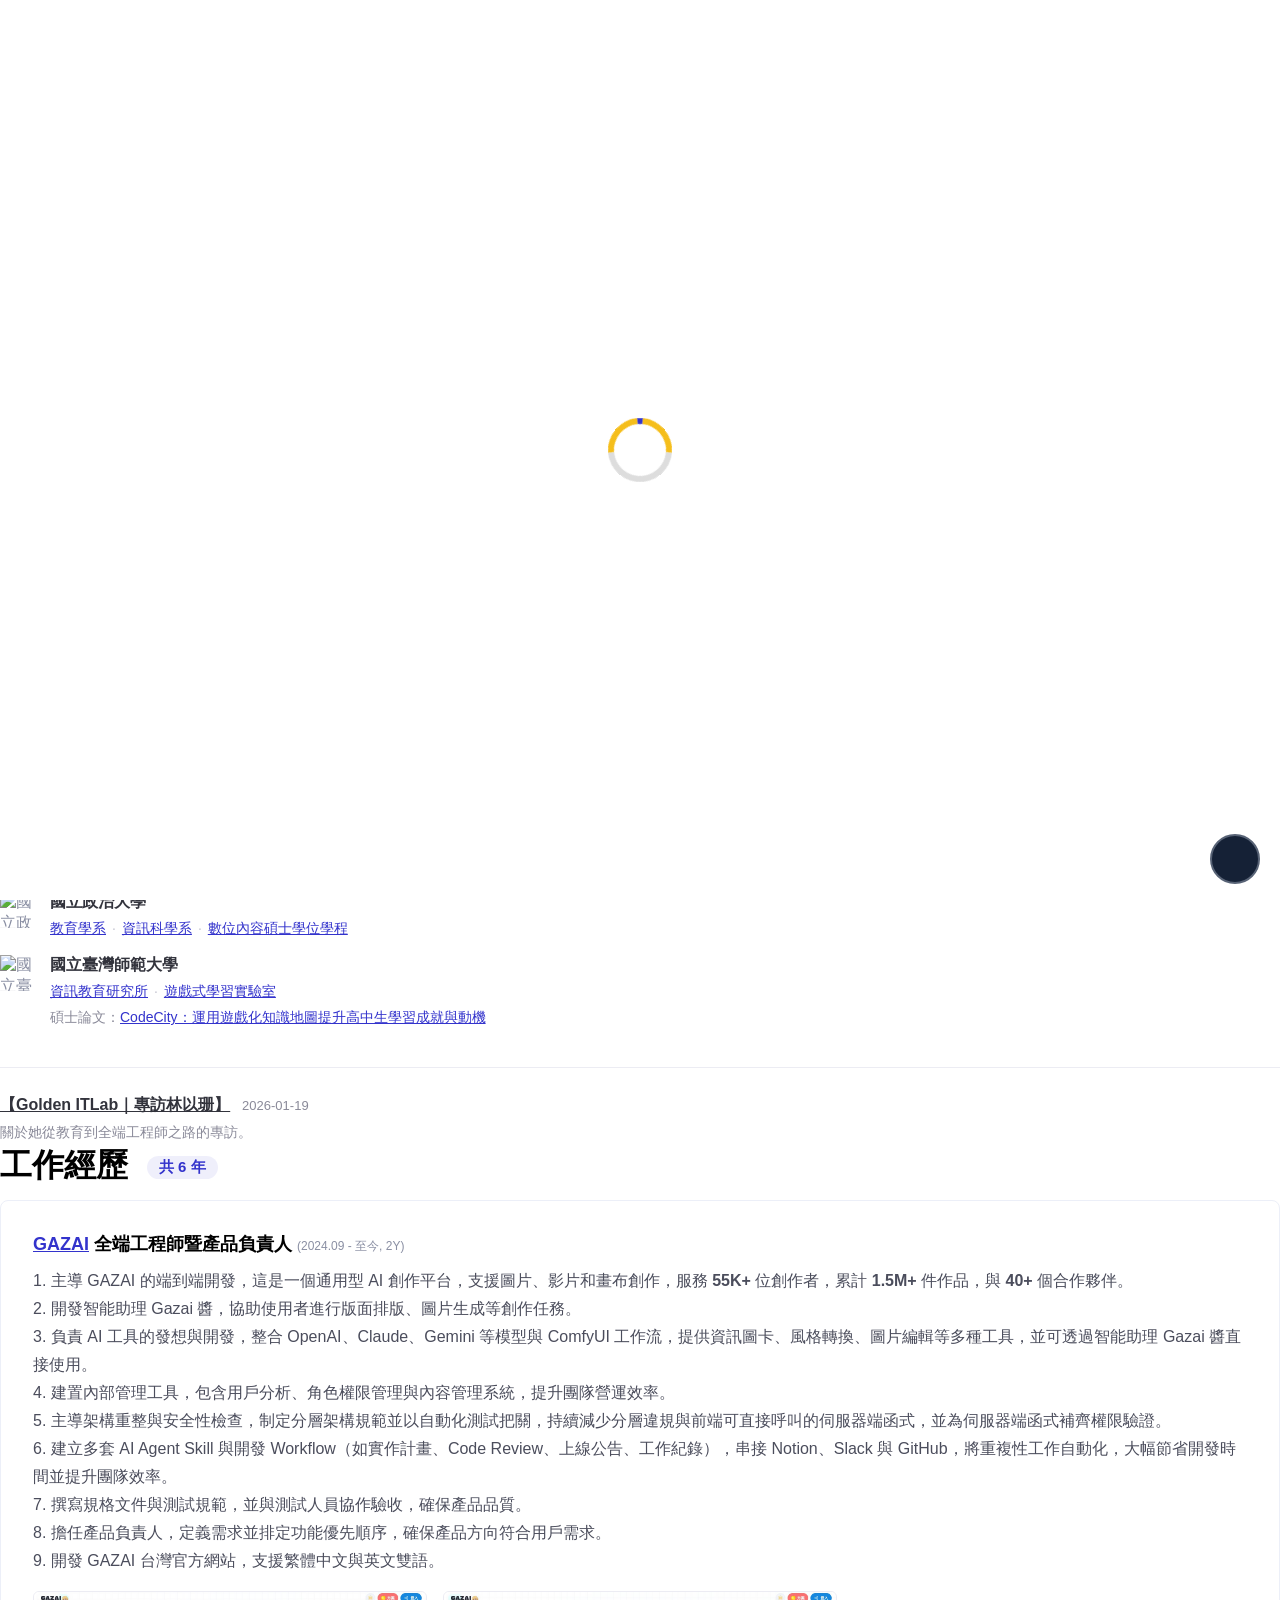
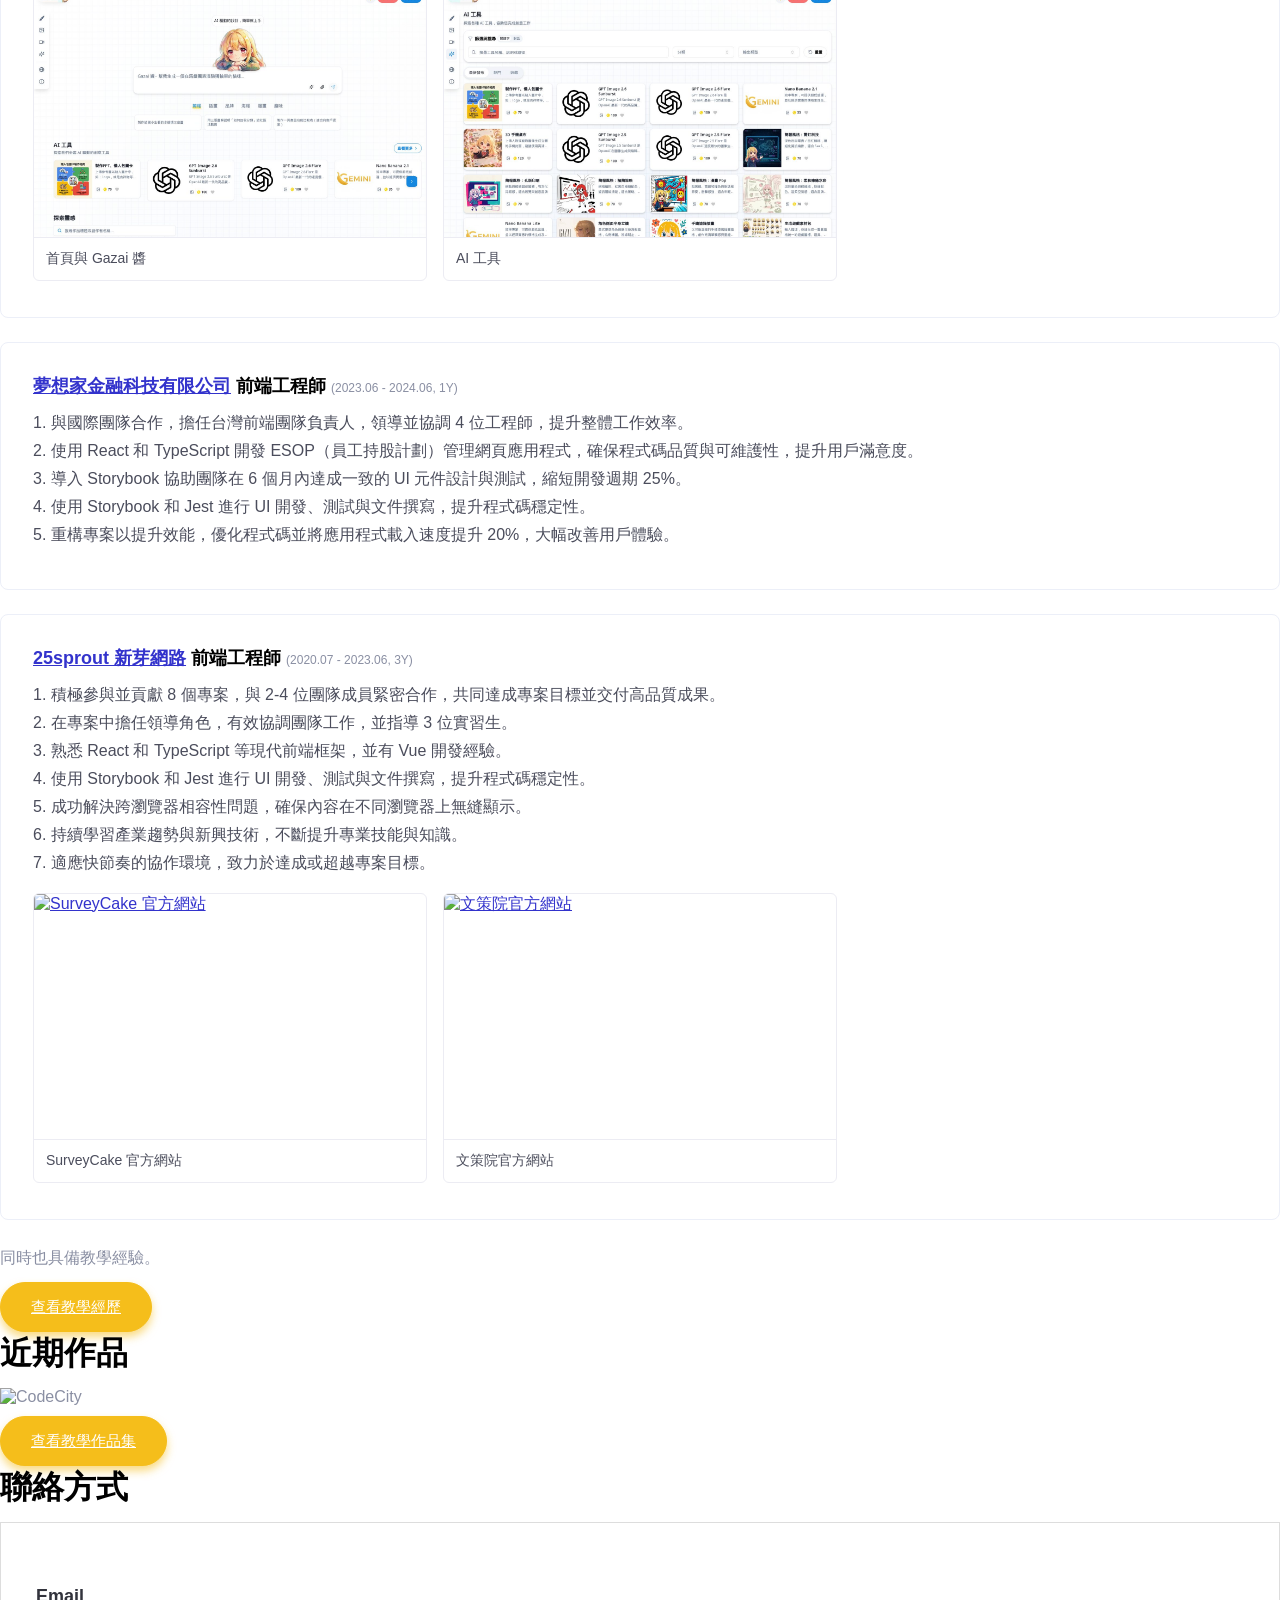
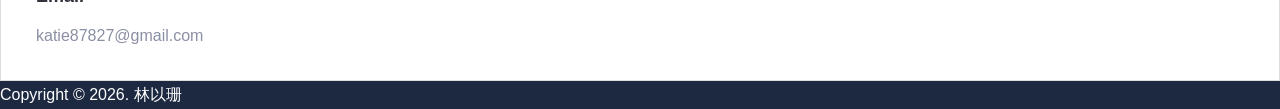
==== commit d4165e8c: "Reapply "Add GAZAI architecture and security overhaul bullet" This reverts commit eb2ea4809cdb8a7739" ====
--- a/public/zh-TW/index.html
+++ b/public/zh-TW/index.html
@@ -255,10 +255,11 @@
                                     <li>2. 開發智能助理 Gazai 醬，協助使用者進行版面排版、圖片生成等創作任務。</li>
                                     <li>3. 負責 AI 工具的發想與開發，整合 OpenAI、Claude、Gemini 等模型與 ComfyUI 工作流，提供資訊圖卡、風格轉換、圖片編輯等多種工具，並可透過智能助理 Gazai 醬直接使用。</li>
                                     <li>4. 建置內部管理工具，包含用戶分析、角色權限管理與內容管理系統，提升團隊營運效率。</li>
-                                    <li>5. 建立多套 AI Agent Skill 與開發 Workflow（如實作計畫、Code Review、上線公告、工作紀錄），串接 Notion、Slack 與 GitHub，將重複性工作自動化，大幅節省開發時間並提升團隊效率。</li>
-                                    <li>6. 撰寫規格文件與測試規範，並與測試人員協作驗收，確保產品品質。</li>
-                                    <li>7. 擔任產品負責人，定義需求並排定功能優先順序，確保產品方向符合用戶需求。</li>
-                                    <li>8. 開發 GAZAI 台灣官方網站，支援繁體中文與英文雙語。</li>
+                                    <li>5. 主導架構重整與安全性檢查，制定分層架構規範並以自動化測試把關，持續減少分層違規與前端可直接呼叫的伺服器端函式，並為伺服器端函式補齊權限驗證。</li>
+                                    <li>6. 建立多套 AI Agent Skill 與開發 Workflow（如實作計畫、Code Review、上線公告、工作紀錄），串接 Notion、Slack 與 GitHub，將重複性工作自動化，大幅節省開發時間並提升團隊效率。</li>
+                                    <li>7. 撰寫規格文件與測試規範，並與測試人員協作驗收，確保產品品質。</li>
+                                    <li>8. 擔任產品負責人，定義需求並排定功能優先順序，確保產品方向符合用戶需求。</li>
+                                    <li>9. 開發 GAZAI 台灣官方網站，支援繁體中文與英文雙語。</li>
                                 </ul>
                                 <div class="job-gallery">
                                     <div class="job-shot">
